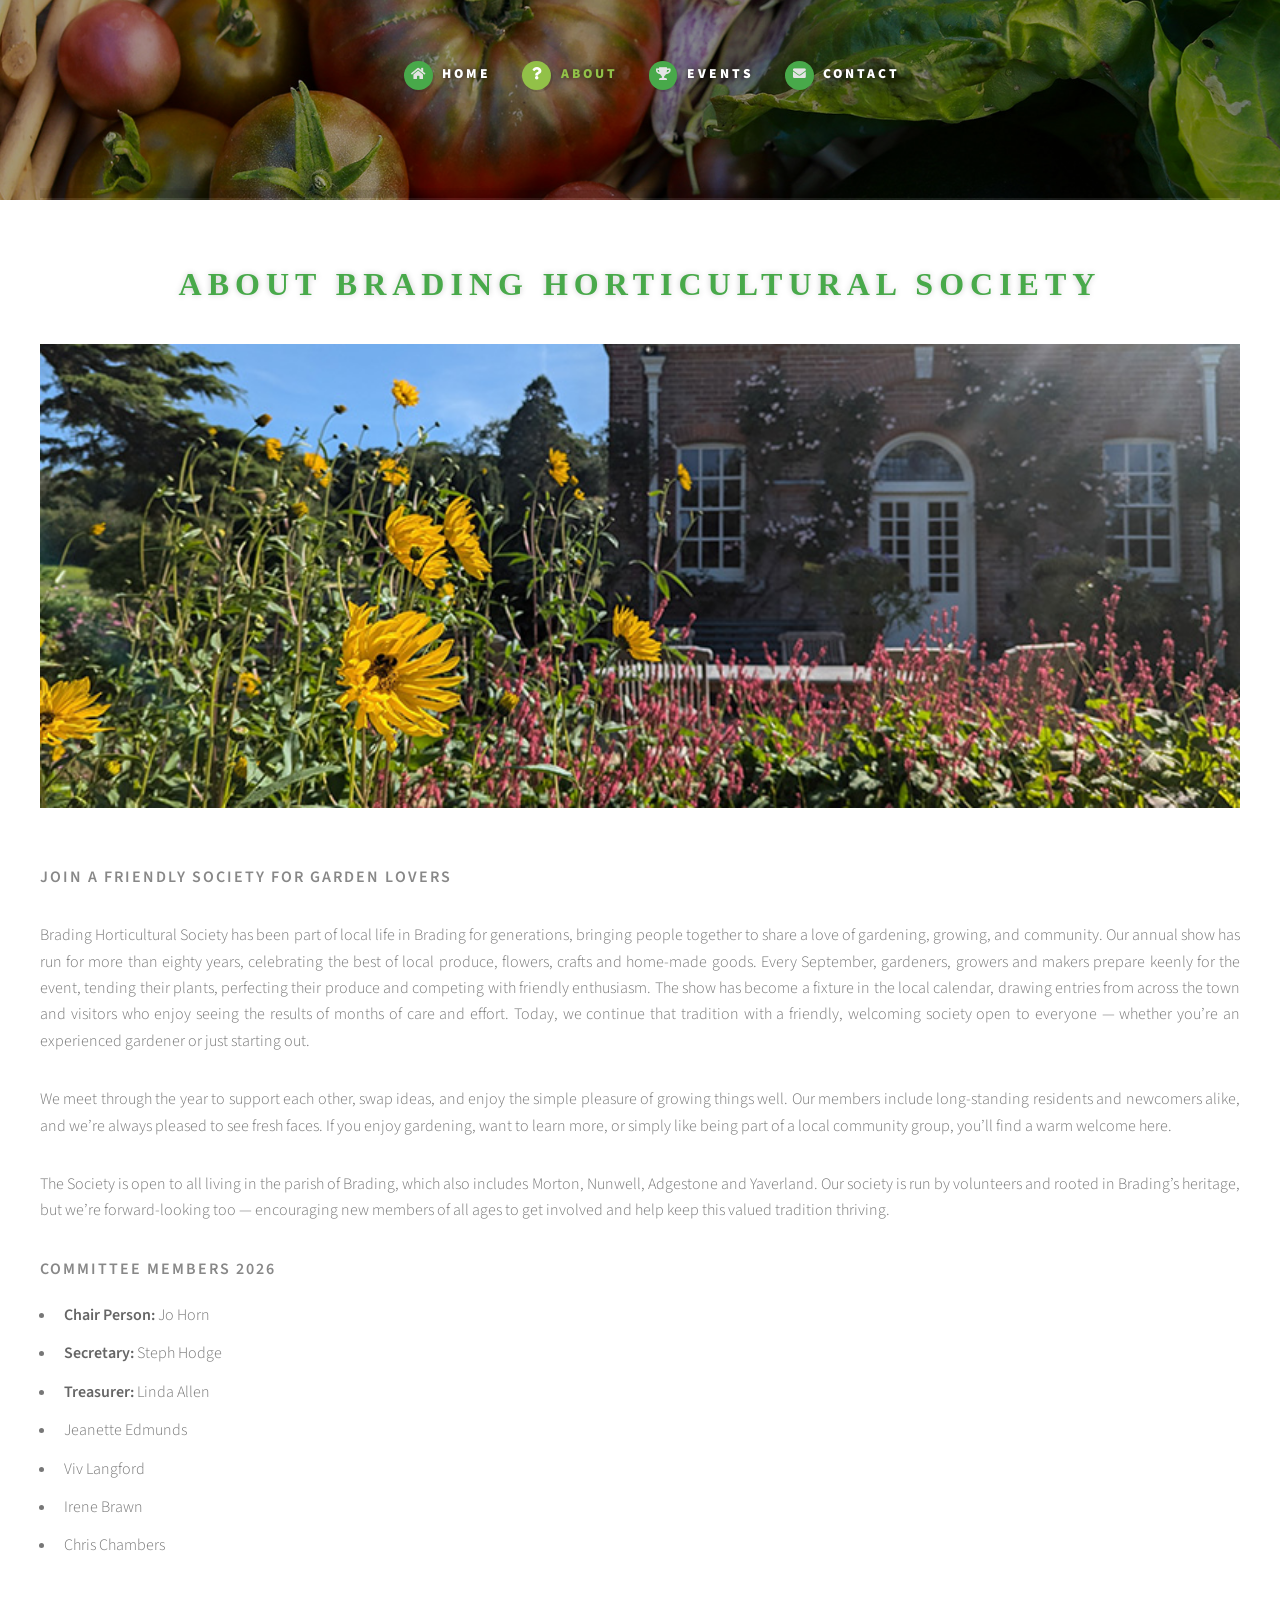
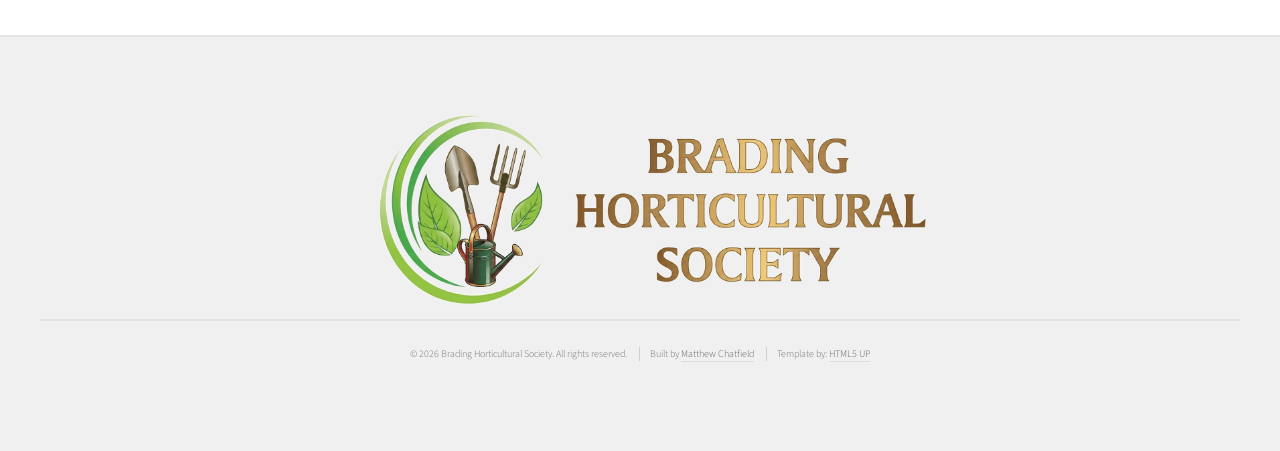
==== about.html @ 0cdb8666 "Update contact link icons to use envelope icon for consistency" ====
<!DOCTYPE HTML>

<html>

<head>
	<title>About Brading Horticultural Society</title>
	<meta charset="utf-8" />
	<meta name="viewport" content="width=device-width, initial-scale=1, user-scalable=no" />
	<meta property="og:title" content="About Brading Horticultural Society" />
	<meta property="og:type" content="website" />
	<meta property="og:url" content="https://bradinghorticulturalsociety.org.uk/about.html" />
	<meta property="og:image" content="https://bradinghorticulturalsociety.org.uk/images/bhs-logo.png" />
	<meta property="og:description"
		content="Brading Horticultural Society has been part of local life in Brading for generations, bringing people together to share a love of gardening, growing, and community." />
	<meta property="og:site_name" content="Brading Horticultural Society" />
	<meta name="twitter:card" content="summary_large_image" />
	<meta name="twitter:title" content="About Brading Horticultural Society" />
	<meta name="twitter:description"
		content="Brading Horticultural Society has been part of local life in Brading for generations, bringing people together to share a love of gardening, growing, and community." />
	<meta name="twitter:image" content="https://bradinghorticulturalsociety.org.uk/images/bhs-logo.png" />
	<link rel="stylesheet" href="assets/css/main.css" />
	<script type="application/ld+json">
	{
	  "@context": "https://schema.org",
	  "@type": "Organization",
	  "name": "Brading Horticultural Society",
	  "url": "https://bradinghorticulturalsociety.org.uk",
	  "logo": "https://bradinghorticulturalsociety.org.uk/images/bhs-long-logo-1.png",
	  "image": "https://bradinghorticulturalsociety.org.uk/images/bhs-logo.png",
	  "description": "A society dedicated to the promotion and preservation of horticultural knowledge and practices in and around Brading, Isle of Wight. Brading Horticultural Society has been part of local life in Brading for generations, bringing people together to share a love of gardening, growing, and community.",
	  "address": {
	    "@type": "PostalAddress",
	    "addressLocality": "Brading",
	    "addressRegion": "Isle of Wight",
	    "addressCountry": "GB"
	  },
	  "contactPoint": [
	    {
	      "@type": "ContactPoint",
	      "contactType": "General Enquiries",
	      "telephone": "+44-7895-540494",
	      "name": "Jo"
	    },
	    {
	      "@type": "ContactPoint",
	      "contactType": "General Enquiries",
	      "telephone": "+44-1983-339933",
	      "name": "Steph"
	    },
	    {
	      "@type": "ContactPoint",
	      "contactType": "Email",
	      "email": "hello@bradinghorticulturalsociety.org.uk"
	    }
	  ],
	  "foundingDate": "1940",
	  "knowsAbout": [
	    "Gardening",
	    "Horticulture",
	    "Floriculture",
	    "Vegetable Growing",
	    "Community Events"
	  ]
	}
	</script>
</head>

<body class="no-sidebar is-preload content-page">
	<div id="page-wrapper">

		<!-- Header -->
		<section id="header">
			<div class="container">

				<!-- Nav -->
				<nav id="nav">
					<ul>
						<li><a class="icon solid fa-home" href="index.html"><span>Home</span></a></li>
						<li class="active"><a class="icon solid fa-question" href="about.html"><span>About</span></a>
						</li>
						<li><a class="icon solid fa-trophy" href="events.html"><span>Events</span></a></li>
						<li><a class="icon solid fa-envelope" href="contact.html"><span>Contact</span></a></li>

					</ul>
				</nav>

			</div>
		</section>

		<!-- Main -->
		<section id="main">
			<div class="container">
				<div id="content">

					<!-- Post -->
					<article class="box post">
						<header class="page-header">
							<h1>About Brading Horticultural Society</h1>
						</header>
						<span class="image featured"><img src="images/nunwell1.jpg"
								alt="Flowers at Nunwell House" /></span>
						<h3>Join a Friendly Society for Garden Lovers</h3>
						<p>
						<p>Brading Horticultural Society has been part of local life in Brading for generations,
							bringing
							people together to share a love of gardening, growing, and community. Our annual show has
							run
							for more than eighty years, celebrating the best of local produce, flowers, crafts and
							home‑made
							goods. Every September, gardeners, growers and makers prepare keenly for the event, tending
							their plants, perfecting their produce and competing with friendly enthusiasm. The show has
							become a fixture in the local calendar, drawing entries from across the town and visitors
							who
							enjoy seeing the results of months of care and effort. Today, we continue that tradition
							with a
							friendly, welcoming society open to everyone — whether you’re an experienced gardener or
							just starting out.</p>

						<p>We meet through the year to support each other, swap ideas, and enjoy the simple pleasure of
							growing things well. Our members include long‑standing residents and newcomers alike, and
							we’re
							always pleased to see fresh faces. If you enjoy gardening, want to learn more, or simply
							like
							being part of a local community group, you’ll find a warm welcome here.</p>

						<p>The Society is open to all living in the parish of Brading, which also includes Morton, Nunwell, Adgestone and Yaverland. Our society is run by volunteers and rooted in Brading’s heritage, but we’re forward-looking
							too
							— encouraging new members of all ages to get involved and help keep this valued tradition
							thriving.</p>

						<h3>Committee Members 2026</h3>
						<ul>
							<li><strong>Chair Person:</strong> Jo Horn</li>
							<li><strong>Secretary:</strong> Steph Hodge</li>
							<li><strong>Treasurer: </strong>Linda Allen</li>
							<li>Jeanette Edmunds</li>
							<li>Viv Langford</li>
							<li>Irene Brawn</li>
							<li>Chris Chambers</li>
						</ul>
					</article>

				</div>
			</div>
		</section>

		<!-- Footer -->
		<section id="footer">
			<div class="container">
				<div class="image narrower"><a href="about.html"><img src="images/bhs-long-logo-1.png"
							alt="Brading Horticultural Society"></a></div>
			</div>

			<div id="copyright" class="container">
				<ul class="links">
					<li>&copy; <span id="year"></span> Brading Horticultural Society. All rights reserved.</li>
					<li>Built by <a href="https://matthewchatfield.com">Matthew Chatfield</a></li>
					<li>Template by: <a nofollow href="http://html5up.net">HTML5 UP</a></li>
				</ul>
			</div>
		</section>

	</div>

	<button id="myBtn" title="Go to top">
		<i class="icon solid fa-chevron-up"></i>
	</button>

	<!-- Scripts -->
	<script>
		(function () {

			// Back to Top Logic
			const mybutton = document.getElementById("myBtn");

			if (mybutton) {
				// Handle scroll visibility
				window.onscroll = function () {
					if (document.body.scrollTop > 500 || document.documentElement.scrollTop > 500) {
						mybutton.style.display = "block";
					} else {
						mybutton.style.display = "none";
					}
				};

				// Handle the click event
				mybutton.addEventListener('click', function () {
					window.scrollTo({
						top: 0,
						behavior: 'smooth'
					});
				});
			}
		})();

		// Set current year in footer
		var yearEl = document.getElementById("year");
		if (yearEl) yearEl.textContent = new Date().getFullYear();
	</script>
	<script src="assets/js/jquery.min.js"></script>
	<script src="assets/js/jquery.dropotron.min.js"></script>
	<script src="assets/js/browser.min.js"></script>
	<script src="assets/js/breakpoints.min.js"></script>
	<script src="assets/js/util.js"></script>
	<script src="assets/js/main.js"></script>

</body>

</html>
---- assets/css/main.css ----
@import url("fontawesome-all.min.css");
@import url("https://fonts.googleapis.com/css?family=Source+Sans+Pro:300,400,600|Arvo:700");

/*
	Template: Strongly Typed by HTML5 UP
	html5up.net | @ajlkn
	Free for personal and commercial use under the CCA 3.0 license (html5up.net/license)
	This site by: Matthew Chatfield
*/

:root {
  --primary-colour: #48A94A;
  --text-main: #474747;
  --hover-colour: #92C148;
  --border-light: #7a7a7a;
  --header-light: #fff;
  --active-colour: #A46E44;
}

html,
body,
div,
span,
applet,
object,
iframe,
h1,
h2,
h3,
h4,
h5,
h6,
p,
blockquote,
pre,
a,
abbr,
acronym,
address,
big,
cite,
code,
del,
dfn,
em,
img,
ins,
kbd,
q,
s,
samp,
small,
strike,
strong,
sub,
sup,
tt,
var,
b,
u,
i,
center,
dl,
dt,
dd,
ol,
ul,
li,
fieldset,
form,
label,
legend,
table,
caption,
tbody,
tfoot,
thead,
tr,
th,
td,
article,
aside,
canvas,
details,
embed,
figure,
figcaption,
footer,
header,
hgroup,
menu,
nav,
output,
ruby,
section,
summary,
time,
mark,
audio,
video {
  margin: 0;
  padding: 0;
  border: 0;
  font-size: 100%;
  font: inherit;
  vertical-align: baseline;
}

article,
aside,
details,
figcaption,
figure,
footer,
header,
hgroup,
menu,
nav,
section {
  display: block;
}

body {
  line-height: 1;
}

ol,
ul {
  list-style: none;
}

blockquote,
q {
  quotes: none;
}

blockquote:before,
blockquote:after,
q:before,
q:after {
  content: "";
  content: none;
}

table {
  border-collapse: collapse;
  border-spacing: 0;
}

body {
  -webkit-text-size-adjust: none;
}

mark {
  background-color: transparent;
  color: inherit;
}

input::-moz-focus-inner {
  border: 0;
  padding: 0;
}

input,
select,
textarea {
  -moz-appearance: none;
  -webkit-appearance: none;
  -ms-appearance: none;
  appearance: none;
}

/* Basic */

html {
  box-sizing: border-box;
}

*,
*:before,
*:after {
  box-sizing: inherit;
}

body {
  background: #f0f0f0;
}

#header::before {
  content: "";
  position: absolute;
  left: 0;
  right: 0;
  top: 0;
  bottom: 0;
  background: rgba(0, 0, 0, 0.35);
  z-index: 0;
  box-sizing: inherit;
}

body,
input,
textarea,
select {
  font-family: "Source Sans Pro";
  font-weight: 300;
  color: #777;
  line-height: 1.65em;
  font-size: 15pt;
}

h1,
h2,
h3,
h4,
h5,
h6 {
  font-weight: 600;
  text-transform: uppercase;
  color: #888;
}

h1 a,
h2 a,
h3 a,
h4 a,
h5 a,
h6 a {
  color: inherit;
  text-decoration: none;
  border: 0;
}

h2 {
  font-size: 1.65em;
  font-weight: 400;
  letter-spacing: 4px;
  margin: 0 0 1.5em 0;
  line-height: 1.75em;
}

h3 {
  font-size: 1em;
  letter-spacing: 2px;
  margin: 0 0 1.25em 0;
}

a {
  -moz-transition:
    color 0.25s ease-in-out,
    border-bottom-color 0.25s ease-in-out;
  -webkit-transition:
    color 0.25s ease-in-out,
    border-bottom-color 0.25s ease-in-out;
  -ms-transition:
    color 0.25s ease-in-out,
    border-bottom-color 0.25s ease-in-out;
  transition:
    color 0.25s ease-in-out,
    border-bottom-color 0.25s ease-in-out;
  color: #666;
  text-decoration: none;
  border-bottom: solid 1px #ddd;
}

a strong {
  -moz-transition:
    color 0.25s ease-in-out,
    border-bottom-color 0.25s ease-in-out;
  -webkit-transition:
    color 0.25s ease-in-out,
    border-bottom-color 0.25s ease-in-out;
  -ms-transition:
    color 0.25s ease-in-out,
    border-bottom-color 0.25s ease-in-out;
  transition:
    color 0.25s ease-in-out,
    border-bottom-color 0.25s ease-in-out;
}

a:hover {
  color: var(--hover-colour);
  border-bottom-color: rgba(255, 255, 255, 0);
}

a:hover strong {
  color: var(--hover-colour);
}

strong,
b {
  font-weight: 600;
  color: #666;
}

em,
i {
  font-style: italic;
}

sub {
  position: relative;
  top: 0.5em;
  font-size: 0.8em;
}

sup {
  position: relative;
  top: -0.5em;
  font-size: 0.8em;
}

hr {
  border: 0;
  border-top: solid 1px #ddd;
}

blockquote {
  border-left: solid 0.5em #ddd;
  padding: 1em 0 1em 2em;
  font-style: italic;
}

p {
  text-align: justify;
  margin-bottom: 2em;
}

ul,
ol,
dl,
table,
blockquote {
  margin-bottom: 2em;
}

br.clear {
  clear: both;
}

/* Container */

.container {
  margin: 0 auto;
  max-width: 100%;
  width: 70em;
}

@media screen and (max-width: 1680px) {
  .container {
    width: 68em;
  }
}

@media screen and (max-width: 1280px) {
  .container {
    width: calc(100% - 80px);
  }
}

@media screen and (max-width: 980px) {
  .container {
    width: calc(100% - 100px);
  }
}

@media screen and (max-width: 736px) {
  .container {
    width: calc(100% - 40px);
  }
}

/* Row */

.row {
  display: flex;
  flex-wrap: wrap;
  box-sizing: border-box;
  align-items: stretch;
}

.row > * {
  box-sizing: border-box;
}

.row.gtr-uniform > * > :last-child {
  margin-bottom: 0;
}

.row.aln-left {
  justify-content: flex-start;
}

.row.aln-center {
  justify-content: center;
}

.row.aln-right {
  justify-content: flex-end;
}

.row.aln-top {
  align-items: flex-start;
}

.row.aln-middle {
  align-items: center;
}

.row.aln-bottom {
  align-items: flex-end;
}

.row > .imp {
  order: -1;
}

.row > .col-1 {
  width: 8.33333%;
}

.row > .off-1 {
  margin-left: 8.33333%;
}

.row > .col-2 {
  width: 16.66667%;
}

.row > .off-2 {
  margin-left: 16.66667%;
}

.row > .col-3 {
  width: 25%;
}

.row > .off-3 {
  margin-left: 25%;
}

.row > .col-4 {
  width: 33.33333%;
}

.row > .off-4 {
  margin-left: 33.33333%;
}

.row > .col-5 {
  width: 41.66667%;
}

.row > .off-5 {
  margin-left: 41.66667%;
}

.row > .col-6 {
  width: 50%;
}

.row > .off-6 {
  margin-left: 50%;
}

.row > .col-7 {
  width: 58.33333%;
}

.row > .off-7 {
  margin-left: 58.33333%;
}

.row > .col-8 {
  width: 66.66667%;
}

.row > .off-8 {
  margin-left: 66.66667%;
}

.row > .col-9 {
  width: 75%;
}

.row > .off-9 {
  margin-left: 75%;
}

.row > .col-10 {
  width: 83.33333%;
}

.row > .off-10 {
  margin-left: 83.33333%;
}

.row > .col-11 {
  width: 91.66667%;
}

.row > .off-11 {
  margin-left: 91.66667%;
}

.row > .col-12 {
  width: 100%;
}

.row > .off-12 {
  margin-left: 100%;
}

.row.gtr-0 {
  margin-top: 0px;
  margin-left: 0px;
}

.row.gtr-0 > * {
  padding: 0px 0 0 0px;
}

.row.gtr-0.gtr-uniform {
  margin-top: 0px;
}

.row.gtr-0.gtr-uniform > * {
  padding-top: 0px;
}

.row.gtr-25 {
  margin-top: -12.5px;
  margin-left: -12.5px;
}

.row.gtr-25 > * {
  padding: 12.5px 0 0 12.5px;
}

.row.gtr-25.gtr-uniform {
  margin-top: -12.5px;
}

.row.gtr-25.gtr-uniform > * {
  padding-top: 12.5px;
}

.row.gtr-50 {
  margin-top: -25px;
  margin-left: -25px;
}

.row.gtr-50 > * {
  padding: 25px 0 0 25px;
}

.row.gtr-50.gtr-uniform {
  margin-top: -25px;
}

.row.gtr-50.gtr-uniform > * {
  padding-top: 25px;
}

.row {
  margin-top: -50px;
  margin-left: -50px;
}

.row > * {
  padding: 50px 0 0 50px;
}

.row.gtr-uniform {
  margin-top: -50px;
}

.row.gtr-uniform > * {
  padding-top: 50px;
}

.row.gtr-150 {
  margin-top: -75px;
  margin-left: -75px;
}

.row.gtr-150 > * {
  padding: 75px 0 0 75px;
}

.row.gtr-150.gtr-uniform {
  margin-top: -75px;
}

.row.gtr-150.gtr-uniform > * {
  padding-top: 75px;
}

.row.gtr-200 {
  margin-top: -100px;
  margin-left: -100px;
}

.row.gtr-200 > * {
  padding: 100px 0 0 100px;
}

.row.gtr-200.gtr-uniform {
  margin-top: -100px;
}

.row.gtr-200.gtr-uniform > * {
  padding-top: 100px;
}

@media screen and (max-width: 1680px) {
  .row {
    display: flex;
    flex-wrap: wrap;
    box-sizing: border-box;
    align-items: stretch;
  }

  .row > * {
    box-sizing: border-box;
  }

  .row.gtr-uniform > * > :last-child {
    margin-bottom: 0;
  }

  .row.aln-left {
    justify-content: flex-start;
  }

  .row.aln-center {
    justify-content: center;
  }

  .row.aln-right {
    justify-content: flex-end;
  }

  .row.aln-top {
    align-items: flex-start;
  }

  .row.aln-middle {
    align-items: center;
  }

  .row.aln-bottom {
    align-items: flex-end;
  }

  .row > .imp-xlarge {
    order: -1;
  }

  .row > .col-1-xlarge {
    width: 8.33333%;
  }

  .row > .off-1-xlarge {
    margin-left: 8.33333%;
  }

  .row > .col-2-xlarge {
    width: 16.66667%;
  }

  .row > .off-2-xlarge {
    margin-left: 16.66667%;
  }

  .row > .col-3-xlarge {
    width: 25%;
  }

  .row > .off-3-xlarge {
    margin-left: 25%;
  }

  .row > .col-4-xlarge {
    width: 33.33333%;
  }

  .row > .off-4-xlarge {
    margin-left: 33.33333%;
  }

  .row > .col-5-xlarge {
    width: 41.66667%;
  }

  .row > .off-5-xlarge {
    margin-left: 41.66667%;
  }

  .row > .col-6-xlarge {
    width: 50%;
  }

  .row > .off-6-xlarge {
    margin-left: 50%;
  }

  .row > .col-7-xlarge {
    width: 58.33333%;
  }

  .row > .off-7-xlarge {
    margin-left: 58.33333%;
  }

  .row > .col-8-xlarge {
    width: 66.66667%;
  }

  .row > .off-8-xlarge {
    margin-left: 66.66667%;
  }

  .row > .col-9-xlarge {
    width: 75%;
  }

  .row > .off-9-xlarge {
    margin-left: 75%;
  }

  .row > .col-10-xlarge {
    width: 83.33333%;
  }

  .row > .off-10-xlarge {
    margin-left: 83.33333%;
  }

  .row > .col-11-xlarge {
    width: 91.66667%;
  }

  .row > .off-11-xlarge {
    margin-left: 91.66667%;
  }

  .row > .col-12-xlarge {
    width: 100%;
  }

  .row > .off-12-xlarge {
    margin-left: 100%;
  }

  .row.gtr-0 {
    margin-top: 0px;
    margin-left: 0px;
  }

  .row.gtr-0 > * {
    padding: 0px 0 0 0px;
  }

  .row.gtr-0.gtr-uniform {
    margin-top: 0px;
  }

  .row.gtr-0.gtr-uniform > * {
    padding-top: 0px;
  }

  .row.gtr-25 {
    margin-top: -12.5px;
    margin-left: -12.5px;
  }

  .row.gtr-25 > * {
    padding: 12.5px 0 0 12.5px;
  }

  .row.gtr-25.gtr-uniform {
    margin-top: -12.5px;
  }

  .row.gtr-25.gtr-uniform > * {
    padding-top: 12.5px;
  }

  .row.gtr-50 {
    margin-top: -25px;
    margin-left: -25px;
  }

  .row.gtr-50 > * {
    padding: 25px 0 0 25px;
  }

  .row.gtr-50.gtr-uniform {
    margin-top: -25px;
  }

  .row.gtr-50.gtr-uniform > * {
    padding-top: 25px;
  }

  .row {
    margin-top: -50px;
    margin-left: -50px;
  }

  .row > * {
    padding: 50px 0 0 50px;
  }

  .row.gtr-uniform {
    margin-top: -50px;
  }

  .row.gtr-uniform > * {
    padding-top: 50px;
  }

  .row.gtr-150 {
    margin-top: -75px;
    margin-left: -75px;
  }

  .row.gtr-150 > * {
    padding: 75px 0 0 75px;
  }

  .row.gtr-150.gtr-uniform {
    margin-top: -75px;
  }

  .row.gtr-150.gtr-uniform > * {
    padding-top: 75px;
  }

  .row.gtr-200 {
    margin-top: -100px;
    margin-left: -100px;
  }

  .row.gtr-200 > * {
    padding: 100px 0 0 100px;
  }

  .row.gtr-200.gtr-uniform {
    margin-top: -100px;
  }

  .row.gtr-200.gtr-uniform > * {
    padding-top: 100px;
  }
}

@media screen and (max-width: 1280px) {
  .row {
    display: flex;
    flex-wrap: wrap;
    box-sizing: border-box;
    align-items: stretch;
  }

  .row > * {
    box-sizing: border-box;
  }

  .row.gtr-uniform > * > :last-child {
    margin-bottom: 0;
  }

  .row.aln-left {
    justify-content: flex-start;
  }

  .row.aln-center {
    justify-content: center;
  }

  .row.aln-right {
    justify-content: flex-end;
  }

  .row.aln-top {
    align-items: flex-start;
  }

  .row.aln-middle {
    align-items: center;
  }

  .row.aln-bottom {
    align-items: flex-end;
  }

  .row > .imp-large {
    order: -1;
  }

  .row > .col-1-large {
    width: 8.33333%;
  }

  .row > .off-1-large {
    margin-left: 8.33333%;
  }

  .row > .col-2-large {
    width: 16.66667%;
  }

  .row > .off-2-large {
    margin-left: 16.66667%;
  }

  .row > .col-3-large {
    width: 25%;
  }

  .row > .off-3-large {
    margin-left: 25%;
  }

  .row > .col-4-large {
    width: 33.33333%;
  }

  .row > .off-4-large {
    margin-left: 33.33333%;
  }

  .row > .col-5-large {
    width: 41.66667%;
  }

  .row > .off-5-large {
    margin-left: 41.66667%;
  }

  .row > .col-6-large {
    width: 50%;
  }

  .row > .off-6-large {
    margin-left: 50%;
  }

  .row > .col-7-large {
    width: 58.33333%;
  }

  .row > .off-7-large {
    margin-left: 58.33333%;
  }

  .row > .col-8-large {
    width: 66.66667%;
  }

  .row > .off-8-large {
    margin-left: 66.66667%;
  }

  .row > .col-9-large {
    width: 75%;
  }

  .row > .off-9-large {
    margin-left: 75%;
  }

  .row > .col-10-large {
    width: 83.33333%;
  }

  .row > .off-10-large {
    margin-left: 83.33333%;
  }

  .row > .col-11-large {
    width: 91.66667%;
  }

  .row > .off-11-large {
    margin-left: 91.66667%;
  }

  .row > .col-12-large {
    width: 100%;
  }

  .row > .off-12-large {
    margin-left: 100%;
  }

  .row.gtr-0 {
    margin-top: 0px;
    margin-left: 0px;
  }

  .row.gtr-0 > * {
    padding: 0px 0 0 0px;
  }

  .row.gtr-0.gtr-uniform {
    margin-top: 0px;
  }

  .row.gtr-0.gtr-uniform > * {
    padding-top: 0px;
  }

  .row.gtr-25 {
    margin-top: -10px;
    margin-left: -10px;
  }

  .row.gtr-25 > * {
    padding: 10px 0 0 10px;
  }

  .row.gtr-25.gtr-uniform {
    margin-top: -10px;
  }

  .row.gtr-25.gtr-uniform > * {
    padding-top: 10px;
  }

  .row.gtr-50 {
    margin-top: -20px;
    margin-left: -20px;
  }

  .row.gtr-50 > * {
    padding: 20px 0 0 20px;
  }

  .row.gtr-50.gtr-uniform {
    margin-top: -20px;
  }

  .row.gtr-50.gtr-uniform > * {
    padding-top: 20px;
  }

  .row {
    margin-top: -40px;
    margin-left: -40px;
  }

  .row > * {
    padding: 40px 0 0 40px;
  }

  .row.gtr-uniform {
    margin-top: -40px;
  }

  .row.gtr-uniform > * {
    padding-top: 40px;
  }

  .row.gtr-150 {
    margin-top: -60px;
    margin-left: -60px;
  }

  .row.gtr-150 > * {
    padding: 60px 0 0 60px;
  }

  .row.gtr-150.gtr-uniform {
    margin-top: -60px;
  }

  .row.gtr-150.gtr-uniform > * {
    padding-top: 60px;
  }

  .row.gtr-200 {
    margin-top: -80px;
    margin-left: -80px;
  }

  .row.gtr-200 > * {
    padding: 80px 0 0 80px;
  }

  .row.gtr-200.gtr-uniform {
    margin-top: -80px;
  }

  .row.gtr-200.gtr-uniform > * {
    padding-top: 80px;
  }
}

@media screen and (max-width: 980px) {
  .row {
    display: flex;
    flex-wrap: wrap;
    box-sizing: border-box;
    align-items: stretch;
  }

  .row > * {
    box-sizing: border-box;
  }

  .row.gtr-uniform > * > :last-child {
    margin-bottom: 0;
  }

  .row.aln-left {
    justify-content: flex-start;
  }

  .row.aln-center {
    justify-content: center;
  }

  .row.aln-right {
    justify-content: flex-end;
  }

  .row.aln-top {
    align-items: flex-start;
  }

  .row.aln-middle {
    align-items: center;
  }

  .row.aln-bottom {
    align-items: flex-end;
  }

  .row > .imp-medium {
    order: -1;
  }

  .row > .col-1-medium {
    width: 8.33333%;
  }

  .row > .off-1-medium {
    margin-left: 8.33333%;
  }

  .row > .col-2-medium {
    width: 16.66667%;
  }

  .row > .off-2-medium {
    margin-left: 16.66667%;
  }

  .row > .col-3-medium {
    width: 25%;
  }

  .row > .off-3-medium {
    margin-left: 25%;
  }

  .row > .col-4-medium {
    width: 33.33333%;
  }

  .row > .off-4-medium {
    margin-left: 33.33333%;
  }

  .row > .col-5-medium {
    width: 41.66667%;
  }

  .row > .off-5-medium {
    margin-left: 41.66667%;
  }

  .row > .col-6-medium {
    width: 50%;
  }

  .row > .off-6-medium {
    margin-left: 50%;
  }

  .row > .col-7-medium {
    width: 58.33333%;
  }

  .row > .off-7-medium {
    margin-left: 58.33333%;
  }

  .row > .col-8-medium {
    width: 66.66667%;
  }

  .row > .off-8-medium {
    margin-left: 66.66667%;
  }

  .row > .col-9-medium {
    width: 75%;
  }

  .row > .off-9-medium {
    margin-left: 75%;
  }

  .row > .col-10-medium {
    width: 83.33333%;
  }

  .row > .off-10-medium {
    margin-left: 83.33333%;
  }

  .row > .col-11-medium {
    width: 91.66667%;
  }

  .row > .off-11-medium {
    margin-left: 91.66667%;
  }

  .row > .col-12-medium {
    width: 100%;
  }

  .row > .off-12-medium {
    margin-left: 100%;
  }

  .row.gtr-0 {
    margin-top: 0px;
    margin-left: 0px;
  }

  .row.gtr-0 > * {
    padding: 0px 0 0 0px;
  }

  .row.gtr-0.gtr-uniform {
    margin-top: 0px;
  }

  .row.gtr-0.gtr-uniform > * {
    padding-top: 0px;
  }

  .row.gtr-25 {
    margin-top: -12.5px;
    margin-left: -12.5px;
  }

  .row.gtr-25 > * {
    padding: 12.5px 0 0 12.5px;
  }

  .row.gtr-25.gtr-uniform {
    margin-top: -12.5px;
  }

  .row.gtr-25.gtr-uniform > * {
    padding-top: 12.5px;
  }

  .row.gtr-50 {
    margin-top: -25px;
    margin-left: -25px;
  }

  .row.gtr-50 > * {
    padding: 25px 0 0 25px;
  }

  .row.gtr-50.gtr-uniform {
    margin-top: -25px;
  }

  .row.gtr-50.gtr-uniform > * {
    padding-top: 25px;
  }

  .row {
    margin-top: -50px;
    margin-left: -50px;
  }

  .row > * {
    padding: 50px 0 0 50px;
  }

  .row.gtr-uniform {
    margin-top: -50px;
  }

  .row.gtr-uniform > * {
    padding-top: 50px;
  }

  .row.gtr-150 {
    margin-top: -75px;
    margin-left: -75px;
  }

  .row.gtr-150 > * {
    padding: 75px 0 0 75px;
  }

  .row.gtr-150.gtr-uniform {
    margin-top: -75px;
  }

  .row.gtr-150.gtr-uniform > * {
    padding-top: 75px;
  }

  .row.gtr-200 {
    margin-top: -100px;
    margin-left: -100px;
  }

  .row.gtr-200 > * {
    padding: 100px 0 0 100px;
  }

  .row.gtr-200.gtr-uniform {
    margin-top: -100px;
  }

  .row.gtr-200.gtr-uniform > * {
    padding-top: 100px;
  }
}

@media screen and (max-width: 736px) {
  .row {
    display: flex;
    flex-wrap: wrap;
    box-sizing: border-box;
    align-items: stretch;
  }

  .row > * {
    box-sizing: border-box;
  }

  .row.gtr-uniform > * > :last-child {
    margin-bottom: 0;
  }

  .row.aln-left {
    justify-content: flex-start;
  }

  .row.aln-center {
    justify-content: center;
  }

  .row.aln-right {
    justify-content: flex-end;
  }

  .row.aln-top {
    align-items: flex-start;
  }

  .row.aln-middle {
    align-items: center;
  }

  .row.aln-bottom {
    align-items: flex-end;
  }

  .row > .imp-small {
    order: -1;
  }

  .row > .col-1-small {
    width: 8.33333%;
  }

  .row > .off-1-small {
    margin-left: 8.33333%;
  }

  .row > .col-2-small {
    width: 16.66667%;
  }

  .row > .off-2-small {
    margin-left: 16.66667%;
  }

  .row > .col-3-small {
    width: 25%;
  }

  .row > .off-3-small {
    margin-left: 25%;
  }

  .row > .col-4-small {
    width: 33.33333%;
  }

  .row > .off-4-small {
    margin-left: 33.33333%;
  }

  .row > .col-5-small {
    width: 41.66667%;
  }

  .row > .off-5-small {
    margin-left: 41.66667%;
  }

  .row > .col-6-small {
    width: 50%;
  }

  .row > .off-6-small {
    margin-left: 50%;
  }

  .row > .col-7-small {
    width: 58.33333%;
  }

  .row > .off-7-small {
    margin-left: 58.33333%;
  }

  .row > .col-8-small {
    width: 66.66667%;
  }

  .row > .off-8-small {
    margin-left: 66.66667%;
  }

  .row > .col-9-small {
    width: 75%;
  }

  .row > .off-9-small {
    margin-left: 75%;
  }

  .row > .col-10-small {
    width: 83.33333%;
  }

  .row > .off-10-small {
    margin-left: 83.33333%;
  }

  .row > .col-11-small {
    width: 91.66667%;
  }

  .row > .off-11-small {
    margin-left: 91.66667%;
  }

  .row > .col-12-small {
    width: 100%;
  }

  .row > .off-12-small {
    margin-left: 100%;
  }

  .row.gtr-0 {
    margin-top: 0px;
    margin-left: 0px;
  }

  .row.gtr-0 > * {
    padding: 0px 0 0 0px;
  }

  .row.gtr-0.gtr-uniform {
    margin-top: 0px;
  }

  .row.gtr-0.gtr-uniform > * {
    padding-top: 0px;
  }

  .row.gtr-25 {
    margin-top: -7.5px;
    margin-left: -7.5px;
  }

  .row.gtr-25 > * {
    padding: 7.5px 0 0 7.5px;
  }

  .row.gtr-25.gtr-uniform {
    margin-top: -7.5px;
  }

  .row.gtr-25.gtr-uniform > * {
    padding-top: 7.5px;
  }

  .row.gtr-50 {
    margin-top: -15px;
    margin-left: -15px;
  }

  .row.gtr-50 > * {
    padding: 15px 0 0 15px;
  }

  .row.gtr-50.gtr-uniform {
    margin-top: -15px;
  }

  .row.gtr-50.gtr-uniform > * {
    padding-top: 15px;
  }

  .row {
    margin-top: -30px;
    margin-left: -30px;
  }

  .row > * {
    padding: 30px 0 0 30px;
  }

  .row.gtr-uniform {
    margin-top: -30px;
  }

  .row.gtr-uniform > * {
    padding-top: 30px;
  }

  .row.gtr-150 {
    margin-top: -45px;
    margin-left: -45px;
  }

  .row.gtr-150 > * {
    padding: 45px 0 0 45px;
  }

  .row.gtr-150.gtr-uniform {
    margin-top: -45px;
  }

  .row.gtr-150.gtr-uniform > * {
    padding-top: 45px;
  }

  .row.gtr-200 {
    margin-top: -60px;
    margin-left: -60px;
  }

  .row.gtr-200 > * {
    padding: 60px 0 0 60px;
  }

  .row.gtr-200.gtr-uniform {
    margin-top: -60px;
  }

  .row.gtr-200.gtr-uniform > * {
    padding-top: 60px;
  }
}

/* Sections/Article */

section,
article {
  margin-bottom: 3em;
}

section > :last-child,
article > :last-child,
section:last-child,
article:last-child {
  margin-bottom: 0;
}

/* Image */

.image {
  -moz-transition: opacity 0.25s ease-in-out;
  -webkit-transition: opacity 0.25s ease-in-out;
  -ms-transition: opacity 0.25s ease-in-out;
  transition: opacity 0.25s ease-in-out;
  display: inline-block;
  /* border: solid 6px #ebebeb !important; */
}

.image:hover {
  opacity: 0.9;
}

.image img {
  display: block;
  width: 100%;
  max-width: 100%;
}

.image.fit {
  display: block;
  width: 100%;
}

.image.featured {
  display: block;
  width: 100%;
  margin: 0 0 3.5em 0;
}

.image.left {
  float: left;
  margin: 0 1.5em 1.5em 0;
  position: relative;
  top: 0.5em;
}

.image.centered {
  display: block;
  margin: 0 0 2em 0;
}

.image.centered img {
  margin: 0 auto;
  width: auto;
}

.image.narrower {
  display: block;
  margin: 0 auto;
  position: relative;
  top: 0.5em;
  max-width: 50%;
}

/* List */

ul {
  list-style: disc;
  padding-left: 1em;
}

ul li {
  padding-left: 0.5em;
  margin: 0.75em 0 0.75em 0;
}

ul li:first-child {
  margin-top: 0;
}

ol {
  list-style: decimal;
  padding-left: 1em;
}

ol li {
  padding-left: 0.5em;
  margin: 0.75em 0 0.75em 0;
}

ol li:first-child {
  margin-top: 0;
}

/* Links */

ul.links {
  list-style: none;
  padding-left: 0;
}

ul.links li {
  display: inline;
  border-left: solid 1px #d0d0d0;
  padding-left: 1em;
  margin: 0 0 0 1em;
}

ul.links li:first-child {
  margin-left: 0;
  padding-left: 0;
  border-left: 0;
}

/* Actions */

ul.actions {
  margin-top: 2.5em;
  clear: both;
  list-style: none;
  padding-left: 0;
}

ul.actions li {
  padding-left: 0;
  display: inline-block;
  margin: 0 0 0 1em;
}

ul.actions li:first-child {
  margin-left: 0;
}

/* Divided */

ul.divided {
  list-style: none;
  padding-left: 0;
}

ul.divided li {
  border-top: solid 2px #e5e5e5;
  padding-left: 0;
  margin: 2.5em 0 0 0;
  padding: 2.5em 0 0 0;
}

ul.divided li:first-child {
  border-top: 0;
  margin-top: 0;
  padding-top: 0;
}

/* Icons */

ul.icons {
  list-style: none;
  padding-left: 0;
}

ul.icons > li {
  position: relative;
  padding: 2em 0 0 3em;
  margin: 0;
}

ul.icons > li:before {
  position: absolute;
  left: 0;
  top: 2.6em;
  display: block;
  font-size: 0.8em;
  background: #878787;
  color: #e4e4e4;
  width: 2em;
  height: 2em;
  border-radius: 2em;
  line-height: 2em;
  text-align: center;
  box-shadow: 0.125em 0.175em 0 0 rgba(0, 0, 0, 0.125);
}

ul.icons > li:first-child {
  padding-top: 0;
}

ul.icons > li:first-child:before {
  top: 0;
}

/* Form */

form label {
  font-weight: 600;
  text-transform: uppercase;
  color: #888;
  display: block;
  margin: 0 0 1em 0;
}

form input[type="text"],
form input[type="email"],
form input[type="password"],
form select,
form textarea {
  -moz-transition: background-color 0.25s ease-in-out;
  -webkit-transition: background-color 0.25s ease-in-out;
  -ms-transition: background-color 0.25s ease-in-out;
  transition: background-color 0.25s ease-in-out;
  -webkit-appearance: none;
  display: block;
  border: 0;
  background: #e8e8e8;
  width: 100%;
  box-shadow: inset 2px 2px 0px 0px rgba(0, 0, 0, 0.1);
  border-radius: 4px;
  line-height: 1.25em;
  padding: 0.75em 1em 0.75em 1em;
}

form input[type="text"]:focus,
form input[type="email"]:focus,
form input[type="password"]:focus,
form select:focus,
form textarea:focus {
  background: #f0f0f0;
}

form textarea {
  min-height: 11em;
}

form ::-webkit-input-placeholder {
  color: #555 !important;
  line-height: 1.35em;
}

form :-moz-placeholder {
  color: #555 !important;
}

form ::-moz-placeholder {
  color: #555 !important;
}

form :-ms-input-placeholder {
  color: #555 !important;
}

form ::-moz-focus-inner {
  border: 0;
}

/* Table */

table {
  width: 100%;
}

table tbody tr {
  border-top: solid 1px #e5e5e5;
}

table tbody tr:first-child {
  border-top: 0;
}

table td {
  padding: 0.75em 1em 0.75em 1em;
}

table th {
  text-align: left;
  font-weight: bold;
  padding: 0.75em 1em 0.75em 1em;
}

table thead {
  background: #878787;
  color: #fff;
  font-weight: 400;
  text-transform: uppercase;
  border: 0;
  box-shadow: 0.125em 0.175em 0 0 rgba(0, 0, 0, 0.125);
  font-size: 0.85em;
  letter-spacing: 2px;
}

table tfoot {
  background: #f0f0f0;
  border-top: solid 2px #e5e5e5;
}

/* Button */

input[type="button"],
input[type="submit"],
input[type="reset"],
button,
.button {
  -moz-transition: all 0.25s ease-in-out;
  -webkit-transition: all 0.25s ease-in-out;
  -ms-transition: all 0.25s ease-in-out;
  transition: all 0.25s ease-in-out;
  -webkit-appearance: none;
  position: relative;
  display: inline-block;
  background: var(--primary-colour);
  color: #fff !important;
  text-transform: uppercase;
  border-radius: 4px;
  border: 0;
  outline: 0;
  font-size: 1em;
  box-shadow: 0.125em 0.175em 0 0 rgba(0, 0, 0, 0.125);
  font-weight: 600;
  text-align: center;
  font-size: 0.85em;
  letter-spacing: 2px;
  padding: 0.85em 2.75em 0.85em 2.75em;
}

input[type="button"].icon:before,
input[type="submit"].icon:before,
input[type="reset"].icon:before,
button.icon:before,
.button.icon:before {
  position: relative;
  padding-right: 0.75em;
  opacity: 0.5;
  top: 0.05em;
}

input[type="button"]:hover,
input[type="submit"]:hover,
input[type="reset"]:hover,
button:hover,
.button:hover {
  background: var(--hover-colour);
}

input[type="button"]:active,
input[type="submit"]:active,
input[type="reset"]:active,
button:active,
.button:active {
  background: var(--active-colour);
}

#myBtn {
  position: fixed;
  bottom: 2rem;
  right: 2rem;
  display: none;
  width: 3.5rem;
  height: 3.5rem;
  padding: 0;
  border-radius: 50%;
  background: var(--primary-colour);
  color: #fff;
  border: 0;
  outline: 0;
  box-shadow: 0.125em 0.175em 0 0 rgba(0, 0, 0, 0.125);
  cursor: pointer;
  z-index: 1000;
}

#myBtn i {
  font-size: 1.2rem;
  line-height: 3.5rem;
}

#myBtn:hover {
  background: var(--hover-colour);
}

input[type="button"].alt,
input[type="submit"].alt,
input[type="reset"].alt,
button.alt,
.button.alt {
  background: #878787;
}

input[type="button"].alt:hover,
input[type="submit"].alt:hover,
input[type="reset"].alt:hover,
button.alt:hover,
.button.alt:hover {
  background: #979797;
}

input[type="button"].alt:active,
input[type="submit"].alt:active,
input[type="reset"].alt:active,
button.alt:active,
.button.alt:active {
  background: #878787;
}

/* Box */

.no-sidebar .box.post > header {
  text-align: center;
}

.box.excerpt .date {
  background: #878787;
  color: #fff;
  font-weight: 400;
  text-transform: uppercase;
  border-radius: 4px;
  border: 0;
  box-shadow: 0.125em 0.175em 0 0 rgba(0, 0, 0, 0.125);
  display: inline-block;
  font-size: 0.85em;
  letter-spacing: 2px;
  padding: 0.25em 1em 0.25em 1em;
  margin: 0 0 2.5em 0;
}

/* Icons */

.icon {
  text-decoration: none;
  position: relative;
  text-decoration: none;
}

.icon:before {
  -moz-osx-font-smoothing: grayscale;
  -webkit-font-smoothing: antialiased;
  display: inline-block;
  font-style: normal;
  font-variant: normal;
  text-rendering: auto;
  line-height: 1;
  text-transform: none !important;
  font-family: "Font Awesome 5 Free";
  font-weight: 400;
}

.icon:before {
  line-height: inherit;
}

.icon > .label {
  display: none;
}

.icon.solid:before {
  font-weight: 900;
}

.icon.brands:before {
  font-family: "Font Awesome 5 Brands";
}

/* Page Wrapper */

#page-wrapper > section {
  margin-bottom: 0;
}

/* Header */

#header {
  position: relative;
  text-align: center;
  background: #333 url("../../images/bhs-hero-1.jpg") no-repeat center center;
  background-size: cover;
  color: #fff;
  overflow: hidden;
}

#header::before {
  content: "";
  position: absolute;
  left: 0;
  right: 0;
  top: 0;
  bottom: 0;
  background: rgba(0, 0, 0, 0.35);
  z-index: 0;
}

#header > .container {
  padding: 14em 0 7em 0;
  border-bottom: solid 2px rgba(255, 255, 255, 0.08);
  box-shadow:
    inset 0px -8px 0px 0px rgba(0, 0, 0, 0.08),
    inset 0px -10px 0px 0px rgba(0, 0, 0, 0.05);
  position: relative;
  z-index: 1;
}

.content-page #header {
  min-height: 200px;
  height: 200px;
}

@media screen and (max-width: 736px) {
  .content-page #header {
    min-height: 100px;
    height: 100px;
  }
}

.content-page #header > .container {
  padding: 0;
  height: 100%;
  display: flex;
  align-items: center;
  justify-content: center;
  border-bottom: solid 2px rgba(255, 255, 255, 0.08);
  box-shadow:
    inset 0px -8px 0px 0px rgba(0, 0, 0, 0.08),
    inset 0px -10px 0px 0px rgba(0, 0, 0, 0.05);
}

.page-header h1 {
  font-family: "Cinzel";
  font-weight: 700;
  color: var(--primary-colour);
  line-height: 1.25em;
  text-shadow: 0 0px 6px rgba(0, 0, 0, 0.2);
  font-size: 2em;
  letter-spacing: 6px;
  padding-bottom: 1.25em;

}


/* Intro split section: two-column 60/40 on desktop, stacked with image on top on small screens */
#intro-split {
  padding: 4em 0;
}

#intro-split .split {
  display: flex;
  gap: 2em;
  align-items: center;
}

#intro-split .split-image {
  flex: 0 0 40%;
}

#intro-split .split-text {
  flex: 1 1 60%;
}

#intro-split .split-image .image img {
  width: 100%;
  max-width: 100%;
  height: auto;
  display: block;
}

@media screen and (max-width: 980px) {
  #intro-split .split {
    flex-direction: column;
  }
  #intro-split .split-image,
  #intro-split .split-text {
    flex: none;
    width: 100%;
  }
}

#header h1 {
  font-family: "Cinzel";
  font-weight: 700;
  color: #ffffff;
  line-height: 1.25em;
  text-shadow: 0 0px 6px rgba(0, 0, 0, 0.8);
  font-size: 3em;
  letter-spacing: 13px;
}

#header h1 a {
  border: 0;
}

#header p {
  text-transform: uppercase;
  font-weight: 400;
  margin: 2.5em 0 0 0;
  font-size: 0.85em;
  letter-spacing: 3px;
  text-align: center;
  color: #ffffff;
  text-shadow: 0 0px 6px rgba(0, 0, 0, 0.8);
}



/* Nav */

#nav {
  position: absolute;
  top: 3em;
  left: 0;
  width: 100%;
  cursor: default;
}

#nav > ul > li {
  display: inline-block;
  padding-right: 2em;
}

#nav > ul > li:last-child {
  padding-right: 0;
}

#nav > ul > li > a {
  border: 0;
  text-decoration: none;
  text-transform: uppercase;
  font-weight: 400;
  color: var(--header-light);
  outline: 0;
  display: block;
}

#nav > ul > li > a:before {
  display: inline-block;
  background: var(--primary-colour);
  color: #e4e4e4;
  width: 2.25em;
  font-size: 0.8em;
  height: 2.25em;
  border-radius: 2.25em;
  line-height: 2.1em;
  text-align: center;
  box-shadow: 0.125em 0.175em 0 0 rgba(0, 0, 0, 0.125);
  margin-right: 0.75em;
  -moz-transition:
    color 0.25s ease-in-out,
    background 0.25s ease-in-out;
  -webkit-transition:
    color 0.25s ease-in-out,
    background 0.25s ease-in-out;
  -o-transition:
    color 0.25s ease-in-out,
    background 0.25s ease-in-out;
  -ms-transition:
    color 0.25s ease-in-out,
    background 0.25s ease-in-out;
  transition:
    color 0.25s ease-in-out,
    background 0.25s ease-in-out;
}

#nav > ul > li > a > span {
  -moz-transition: color 0.25s ease-in-out;
  -webkit-transition: color 0.25s ease-in-out;
  -o-transition: color 0.25s ease-in-out;
  -ms-transition: color 0.25s ease-in-out;
  transition: color 0.25s ease-in-out;
  font-size: 0.85em;
  font-weight: 900;
  letter-spacing: 3px;
  text-shadow: 0 0px 6px rgba(0, 0, 0, 0.8);
}

#nav > ul > li > ul {
  display: none;
}

#nav > ul > li.active > a:before,
#nav > ul > li:hover > a:before {
  background: var(--hover-colour);
  color: var(--header-light)
}

#nav > ul > li.active > a > span,
#nav > ul > li:hover > a > span {
  color: var(--hover-colour);
}

.dropotron {
  text-align: left;
  border: solid 1px #e5e5e5;
  border-radius: 4px;
  background: var(--header-light)
  background: rgba(255, 255, 255, 0.965);
  box-shadow: 0px 2px 2px 0px rgba(0, 0, 0, 0.1);
  padding: 0.75em 0 0.5em 0;
  min-width: 12em;
  margin-top: calc(-0.5em + 1px);
  margin-left: -2px;
  list-style: none;
}

.dropotron.level-0 {
  margin-top: 1.5em;
  margin-left: -1em;
}

.dropotron.level-0:after {
  content: "";
  display: block;
  position: absolute;
  left: 1.25em;
  top: calc(-0.75em + 1px);
  border-left: solid 0.75em rgba(255, 255, 255, 0);
  border-right: solid 0.75em rgba(255, 255, 255, 0);
  border-bottom: solid 0.75em #fff;
}

.dropotron.level-0:before {
  content: "";
  display: block;
  position: absolute;
  left: 1.25em;
  top: -0.75em;
  border-left: solid 0.75em rgba(255, 255, 255, 0);
  border-right: solid 0.75em rgba(255, 255, 255, 0);
  border-bottom: solid 0.75em #ccc;
}

.dropotron span,
.dropotron a {
  display: block;
  padding: 0.3em 1em 0.3em 1em;
  border: 0;
  border-top: solid 1px #f0f0f0;
  outline: 0;
}

.dropotron li {
  padding-left: 0;
  margin: 0;
}

.dropotron li:first-child > span,
.dropotron li:first-child > a {
  border-top: 0;
  padding-top: 0;
}

.dropotron li:hover > span,
.dropotron li:hover > a {
  -moz-transition:
    color 0.25s ease-in-out,
    border-bottom-color 0.25s ease-in-out;
  -webkit-transition:
    color 0.25s ease-in-out,
    border-bottom-color 0.25s ease-in-out;
  -ms-transition:
    color 0.25s ease-in-out,
    border-bottom-color 0.25s ease-in-out;
  transition:
    color 0.25s ease-in-out,
    border-bottom-color 0.25s ease-in-out;
  color: var(--hover-colour);
}

/* Features */

#features {
  position: relative;
  overflow: hidden;
  background: #fff;
  text-align: center;
  padding: 6em 0;
}

#features p {
  text-align: justify;
  margin-bottom: 0.5em;
}

#features ul.actions {
  margin-top: 1.25em;
}

/* Banner */

#banner {
  position: relative;
  overflow: hidden;
  background: #fff;
  color: #fff;
  text-align: center;
  border-top: solid 2px #e5e5e5;
  border-bottom: solid 2px #e5e5e5;
  box-shadow:
    inset 0px -8px 0px 0px #fff,
    inset 0px 8px 0px 0px #fff;
  position: relative;
  text-transform: uppercase;
  background: url("../../images/bhs-home-1.jpg");
  background-size: cover;
  padding: 10em 0;
}

#banner p {
  font-weight: 400;
  font-size: 2em;
  line-height: 1.5em;
  letter-spacing: 4px;
  text-align: center;
  margin: 0;
}

#banner strong {
  color: inherit;
}

#banner > .container {
  position: relative;
}

#banner > .container:before,
#banner > .container:after {
  content: "";
  display: block;
  position: absolute;
  top: 50%;
  width: 35px;
  height: 141px;
  margin-top: -70px;
  background: url("images/bracket.svg");
  opacity: 0.15;
}

#banner > .container:before {
  left: 0;
}

#banner > .container:after {
  -moz-transform: scaleX(-1);
  -webkit-transform: scaleX(-1);
  -ms-transform: scaleX(-1);
  transform: scaleX(-1);
  right: 0;
}

/* Main */

#main {
  position: relative;
  overflow: hidden;
  background: #fff;
  padding: 6em 0;
}

/* Content */

#content > section,
#content > article {
  border-top: solid 2px #e5e5e5;
  box-shadow:
    inset 0px 8px 0px 0px #fff,
    inset 0px 10px 0px 0px #e5e5e5;
  margin: 1em 0 0 0;
  padding: 2em 0 0 0;
}

#content > section:first-child,
#content > article:first-child {
  border-top: 0;
  box-shadow: none;
  margin: 0;
  padding: 0;
}

/* Sidebar */

#sidebar > section,
#sidebar > article {
  border-top: solid 2px #e5e5e5;
  box-shadow:
    inset 0px 8px 0px 0px #fff,
    inset 0px 10px 0px 0px #e5e5e5;
  margin: 5em 0 0 0;
  padding: 5em 0 0 0;
}

#sidebar > section:first-child,
#sidebar > article:first-child {
  border-top: 0;
  box-shadow: none;
  margin: 0;
  padding: 0;
}

/* Footer */

#footer {
  position: relative;
  overflow: hidden;
  border-top: solid 2px #e5e5e5;
  background: #f0f0f0;
  padding: 6em 0 8em 0;
}

#footer form input[type="text"],
#footer form input[type="email"],
#footer form input[type="password"],
#footer form select,
#footer form textarea {
  background: #f7f7f7;
}

#footer form input[type="text"]:focus,
#footer form input[type="email"]:focus,
#footer form input[type="password"]:focus,
#footer form select:focus,
#footer form textarea:focus {
  background: #fff;
}

#footer h2 {
  text-align: center;
}

/* Copyright */

#copyright {
  border-top: solid 2px #e5e5e5;
  text-align: center;
  margin-top: 6em;
  padding-top: 4em;
  font-size:x-small;

}

/* XLarge */

@media screen and (max-width: 1680px) {
  /* Basic */

  body,
  input,
  textarea,
  select {
    font-size: 13pt;
  }
}

/* Large */

@media screen and (max-width: 1280px) {
  /* Basic */

  body,
  input,
  textarea,
  select {
    font-size: 12pt;
  }

  h2 br,
  h3 br,
  h4 br,
  h5 br,
  h6 br {
    display: none;
  }

  /* Image */

  .image.left {
    max-width: 50%;
  }

  .image.right {
    max-width: 50%;
  }

  /* Header */

  #header > .container {
    padding: 12em 0 5em 0;
  }

  #header h1 {
    font-size: 2.5em;
  }

  /* Nav */

  #nav > ul > li {
    padding-right: 1.25em;
  }

  /* Features */

  #features {
    padding: 4em 0;
  }

  /* Banner */

  #banner {
    padding: 8em 0;
  }

  #banner > .container {
    padding: 0 4em;
  }

  #banner > .container br {
    display: none;
  }

  /* Main */

  #main {
    padding: 4em 0;
  }

  /* Footer */

  #footer {
    padding: 4em 0;
  }

  /* Copyright */

  #copyright {
    margin-top: 2em;
    padding-top: 2em;
  }
}

/* Medium */

#navPanel,
#titleBar {
  display: none;
}

@media screen and (max-width: 980px) {
  /* Basic */

  html,
  body {
    overflow-x: hidden;
  }

  /* Header */

  #header > .container {
    padding: 10em 0 7em 0;
  }

  /* Nav */

  #nav {
    display: none;
  }

  /* Nav */

  #page-wrapper {
    -moz-backface-visibility: hidden;
    -webkit-backface-visibility: hidden;
    -ms-backface-visibility: hidden;
    backface-visibility: hidden;
    -moz-transition: -moz-transform 0.5s ease;
    -webkit-transition: -webkit-transform 0.5s ease;
    -ms-transition: -ms-transform 0.5s ease;
    transition: transform 0.5s ease;
    padding-bottom: 1px;
  }

  #titleBar {
    -moz-backface-visibility: hidden;
    -webkit-backface-visibility: hidden;
    -ms-backface-visibility: hidden;
    backface-visibility: hidden;
    -moz-transition: -moz-transform 0.5s ease;
    -webkit-transition: -webkit-transform 0.5s ease;
    -ms-transition: -ms-transform 0.5s ease;
    transition: transform 0.5s ease;
    display: block;
    height: 44px;
    left: 0;
    position: fixed;
    top: 0;
    width: 100%;
    z-index: 10001;
  }

  #titleBar .toggle {
    text-decoration: none;
    position: absolute;
    left: 0;
    top: 0;
    width: 80px;
    height: 60px;
    border: 0;
  }

  #titleBar .toggle:before {
    -moz-osx-font-smoothing: grayscale;
    -webkit-font-smoothing: antialiased;
    display: inline-block;
    font-style: normal;
    font-variant: normal;
    text-rendering: auto;
    line-height: 1;
    text-transform: none !important;
    font-family: "Font Awesome 5 Free";
    font-weight: 900;
  }

  #titleBar .toggle:before {
    display: inline-block;
    text-decoration: none;
    content: "\f0c9";
    display: block;
    width: 60px;
    height: 40px;
    background: rgba(232, 232, 232, 0.9);
    border-radius: 4px;
    position: absolute;
    left: 5px;
    top: 5px;
    box-shadow: 0.125em 0.125em 0 0 rgba(0, 0, 0, 0.15);
    text-align: center;
    line-height: 40px;
    font-size: 18px;
    color: #aaa;
  }

  #titleBar .toggle:active:before {
    opacity: 0.5;
  }

  #navPanel {
    -moz-backface-visibility: hidden;
    -webkit-backface-visibility: hidden;
    -ms-backface-visibility: hidden;
    backface-visibility: hidden;
    -moz-transform: translateX(-275px);
    -webkit-transform: translateX(-275px);
    -ms-transform: translateX(-275px);
    transform: translateX(-275px);
    -moz-transition: -moz-transform 0.5s ease;
    -webkit-transition: -webkit-transform 0.5s ease;
    -ms-transition: -ms-transform 0.5s ease;
    transition: transform 0.5s ease;
    display: block;
    height: 100%;
    left: 0;
    overflow-y: auto;
    position: fixed;
    top: 0;
    width: 275px;
    z-index: 10002;
    background: var(--header-light);
    border-right: solid 2px #3c3c3c;
    font-weight: 400;
    text-transform: uppercase;
    color: var(--text-main);
    letter-spacing: 2px;
    font-size: 1.5em;
  }

  #navPanel .link {
    display: block;
    color: var(--primary-colour);
    text-decoration: none;
    height: 44px;
    line-height: 44px;
    border: 0;
    border-top: solid 1px var(--header-light);
    padding: 0 1em 0 1em;
  }

  #navPanel .link:first-child {
    border-top: 0;
  }

  #navPanel .link.depth-0 {
    font-weight: 600;
    color: var(--primary-colour);
  }

  #navPanel .indent-1 {
    display: inline-block;
    width: 1em;
  }

  #navPanel .indent-2 {
    display: inline-block;
    width: 2em;
  }

  #navPanel .indent-3 {
    display: inline-block;
    width: 3em;
  }

  #navPanel .indent-4 {
    display: inline-block;
    width: 4em;
  }

  #navPanel .indent-5 {
    display: inline-block;
    width: 5em;
  }

  #navPanel .depth-0 {
    color: #fff;
  }

  body.navPanel-visible #page-wrapper {
    -moz-transform: translateX(275px);
    -webkit-transform: translateX(275px);
    -ms-transform: translateX(275px);
    transform: translateX(275px);
  }

  body.navPanel-visible #titleBar {
    -moz-transform: translateX(275px);
    -webkit-transform: translateX(275px);
    -ms-transform: translateX(275px);
    transform: translateX(275px);
  }

  body.navPanel-visible #navPanel {
    -moz-transform: translateX(0);
    -webkit-transform: translateX(0);
    -ms-transform: translateX(0);
    transform: translateX(0);
  }

  /* Sidebar */

  #sidebar {
    padding-top: 6em;
  }
}

/* Small */

@media screen and (max-width: 736px) {
  /* Basic */

  body,
  input,
  textarea,
  select {
    font-size: 11pt;
  }

  h2,
  h3,
  h4,
  h5,
  h6 {
    font-size: 1.2em;
    letter-spacing: 2px;
    text-align: center;
    margin: 0 0 1em 0;
  }

  h2 br,
  h3 br,
  h4 br,
  h5 br,
  h6 br {
    display: none;
  }

  /* Image */

  .image.featured {
    margin: 0 0 1.5em 0;
  }

  .image.left {
    max-width: 35%;
  }

  .image.right {
    max-width: 35%;
  }

  /* Button */

  input[type="button"],
  input[type="submit"],
  input[type="reset"],
  button,
  .button {
    letter-spacing: 2px;
    display: block;
    padding: 1em 0 1em 0;
    width: 100%;
  }

  /* Actions */

  ul.actions li {
    display: block;
    margin: 1em 0 0 0;
  }

  ul.actions li:first-child {
    margin-top: 0;
  }

  /* Box */

  .box.excerpt header {
    text-align: center;
  }

  /* Header */

  #header > .container {
    padding: 6em 0 4em 0;
  }

  #header h1 {
    font-size: 2em;
    letter-spacing: 8px;
    line-height: 1.325em;
  }

  #header p {
    margin: 1.25em 0 0 0;
    letter-spacing: 2px;
  }

  /* Banner */

  #banner {
    padding: 5em 0;
  }

  #banner > .container {
    padding: 0;
  }

  #banner > .container:before,
  #banner > .container:after {
    display: none;
  }

  #banner p {
    font-size: 1.25em;
    text-shadow: 0 0px 15px rgba(0, 0, 0, 0.9);
  }

  /* Features */

  #features {
    padding: 2em 0;
  }

  #features ul.actions {
    margin-top: 0;
  }

  /* Main */

  #main {
    padding: 2em 0;
  }

  /* Content */

  #content > section,
  #content > article {
    margin: 3em 0 0 0;
    padding: 3em 0 0 0;
  }

  /* Sidebar */

  #sidebar {
    padding-top: 3em;
  }

  #sidebar > section,
  #sidebar > article {
    margin: 3em 0 0 0;
    padding: 3em 0 0 0;
  }

  /* Footer */

  #footer {
    padding: 2em 0;
  }

  #footer ul.icons {
    margin-bottom: 0;
  }

  /* Copyright */


  #copyright .links {
    margin-bottom: 0;
  }

  #copyright .links li {
    display: block;
    padding-left: 0;
    margin-left: 0;
    border-left: 0;

  }
}

/* Events Grid */

.event-index {
  margin: 2em 0 2.5em 0;
  padding: 0;
}

.event-tabs {
  list-style: none;
  display: flex;
  flex-wrap: wrap;
  gap: 0.75em;
  padding: 0;
  margin: 0;
  border-bottom: 2px solid #e0e0e0;
}

.event-tab-link {
  display: inline-block;
  padding: 0.75em 1.5em;
  font-size: 1em;
  font-weight: 600;
  color: var(--text-main);
  background: #f5f5f5;
  border: 2px solid transparent;
  border-bottom: 3px solid transparent;
  border-radius: 4px 4px 0 0;
  text-decoration: none;
  -moz-transition: all 0.25s ease-in-out;
  -webkit-transition: all 0.25s ease-in-out;
  -ms-transition: all 0.25s ease-in-out;
  transition: all 0.25s ease-in-out;
}

.event-tab-link:hover {
  background: #ebebeb;
  color: var(--primary-colour);
}

.event-tab-link.active {
  background: #fff;
  color: var(--primary-colour);
  border-bottom-color: var(--primary-colour);
}

.events-grid {
  display: grid;
  grid-template-columns: 1fr;
  gap: 3em;
  margin: 0;
}

.event-card {
  display: grid;
  grid-template-columns: 1fr;
  gap: 2em;
  background: #fff;
  border: 1px solid #e0e0e0;
  border-radius: 6px;
  overflow: hidden;
  box-shadow: 0 2px 8px rgba(0, 0, 0, 0.08);
  -moz-transition: box-shadow 0.3s ease-in-out, transform 0.3s ease-in-out;
  -webkit-transition: box-shadow 0.3s ease-in-out, transform 0.3s ease-in-out;
  -ms-transition: box-shadow 0.3s ease-in-out, transform 0.3s ease-in-out;
  transition: box-shadow 0.3s ease-in-out, transform 0.3s ease-in-out;
  margin: 0;
}

.event-card:hover {
  box-shadow: 0 8px 24px rgba(0, 0, 0, 0.12);
  transform: translateY(-2px);
}

.event-image {
  display: block;
  overflow: hidden;
  margin: 0;
  padding: 0;
  height: 100%;
  min-height: 300px;
  max-height: 25vh;
}

.event-image img {
  width: 100%;
  height: 100%;
  object-fit: contain;
  -moz-transition: transform 0.3s ease-in-out;
  -webkit-transition: transform 0.3s ease-in-out;
  -ms-transition: transform 0.3s ease-in-out;
  transition: transform 0.3s ease-in-out;
}

.event-card:hover .event-image img {
  transform: scale(1.05);
}

.event-content {
  display: flex;
  flex-direction: column;
  padding: 2em;
}

.event-content > header {
  margin: 0 0 1.5em 0;
  padding: 0;
}

.event-content h2 {
  margin: 0 0 0.75em 0;
  padding: 0;
  font-size: 1.75em;
  font-weight: 700;
  line-height: 1.3;
  color: var(--primary-colour);
}

.event-date {
  font-size: 1.1em;
  font-weight: 600;
  color: var(--active-colour);
  margin: 0;
}

.event-date time {
  display: block;
}

.event-details {
  display: grid;
  grid-template-columns: 1fr 1fr;
  gap: 1.5em;
  margin: 1.5em 0;
  padding: 1.5em 0;
  border-top: 1px solid #e0e0e0;
  border-bottom: 1px solid #e0e0e0;
}

.event-info {
  margin: 0;
  padding: 0;
}

.event-info h3 {
  margin: 0 0 0.5em 0;
  padding: 0;
  font-size: 0.95em;
  font-weight: 600;
  text-transform: uppercase;
  letter-spacing: 1px;
  color: var(--border-light);
}

.event-info p {
  margin: 0;
  padding: 0;
  font-size: 1em;
  color: var(--text-main);
}

.event-info time {
  font-weight: 600;
  color: var(--primary-colour);
}

.event-section {
  margin: 1.25em 0;
  padding: 0;
}

.event-section h3 {
  margin: 0 0 0.75em 0;
  padding: 0;
  font-size: 1.1em;
  font-weight: 600;
  color: var(--primary-colour);
}

.event-section p {
  margin: 0 0 0.75em 0;
  padding: 0;
  color: var(--text-main);
}

.event-section ul {
  margin: 0.75em 0 0 0;
  padding-left: 1.5em;
}

.event-section ul li {
  margin: 0.5em 0;
  padding-left: 0.25em;
}

.event-section a {
  color: var(--primary-colour);
  text-decoration: none;
  font-weight: 600;
  -moz-transition: color 0.25s ease-in-out;
  -webkit-transition: color 0.25s ease-in-out;
  -ms-transition: color 0.25s ease-in-out;
  transition: color 0.25s ease-in-out;
}

.event-section a:hover {
  color: var(--hover-colour);
  text-decoration: underline;
}

.event-footer {
  margin-top: auto;
  padding-top: 1.5em;
  border-top: 1px solid #e0e0e0;
}

.event-footer .button {
  background: var(--primary-colour);
  color: #fff;
  padding: 0.75em 1.5em;
  display: inline-block;
  border-radius: 4px;
  font-weight: 600;
  text-decoration: none;
  -moz-transition: background 0.25s ease-in-out;
  -webkit-transition: background 0.25s ease-in-out;
  -ms-transition: background 0.25s ease-in-out;
  transition: background 0.25s ease-in-out;
}

.event-footer .button:hover {
  background: var(--hover-colour);
}

/* Responsive breakpoints for event cards */

@media screen and (max-width: 1280px) {
  .event-card {
    grid-template-columns: 1fr;
    gap: 1.5em;
  }

  .event-image {
    min-height: 250px;
  }

  .event-content {
    padding: 1.5em;
  }
}

@media screen and (max-width: 980px) {
  .events-grid {
    gap: 2.5em;
  }

  .event-tab-link {
    padding: 0.65em 1.25em;
    font-size: 0.95em;
  }

  .event-card {
    grid-template-columns: 1fr;
    gap: 1em;
  }

  .event-image {
    min-height: 280px;
  }

  .event-content {
    padding: 1.5em;
  }

  .event-details {
    grid-template-columns: 1fr;
    gap: 1em;
    margin: 1em 0;
    padding: 1em 0;
  }

  .event-content h2 {
    font-size: 1.5em;
  }

  .event-date {
    font-size: 1em;
  }
}

@media screen and (max-width: 736px) {
  .events-grid {
    gap: 2em;
  }

  .event-tabs {
    gap: 0.5em;
  }

  .event-tab-link {
    padding: 0.6em 1em;
    font-size: 0.9em;
  }

  .event-card {
    grid-template-columns: 1fr;
  }

  .event-image {
    min-height: 200px;
  }

  .event-content {
    padding: 1.25em;
  }

  .event-content h2 {
    font-size: 1.35em;
  }

  .event-details {
    grid-template-columns: 1fr;
    gap: 0.75em;
    margin: 0.75em 0;
    padding: 0.75em 0;
  }

  .event-info h3 {
    font-size: 0.85em;
  }

  .event-info p {
    font-size: 0.95em;
  }

  .event-section {
    margin: 1em 0;
  }

  .event-section h3 {
    font-size: 1em;
  }

  .event-footer {
    padding-top: 1em;
  }

  .event-footer .button {
    padding: 0.65em 1.25em;
    font-size: 0.95em;
  }
}
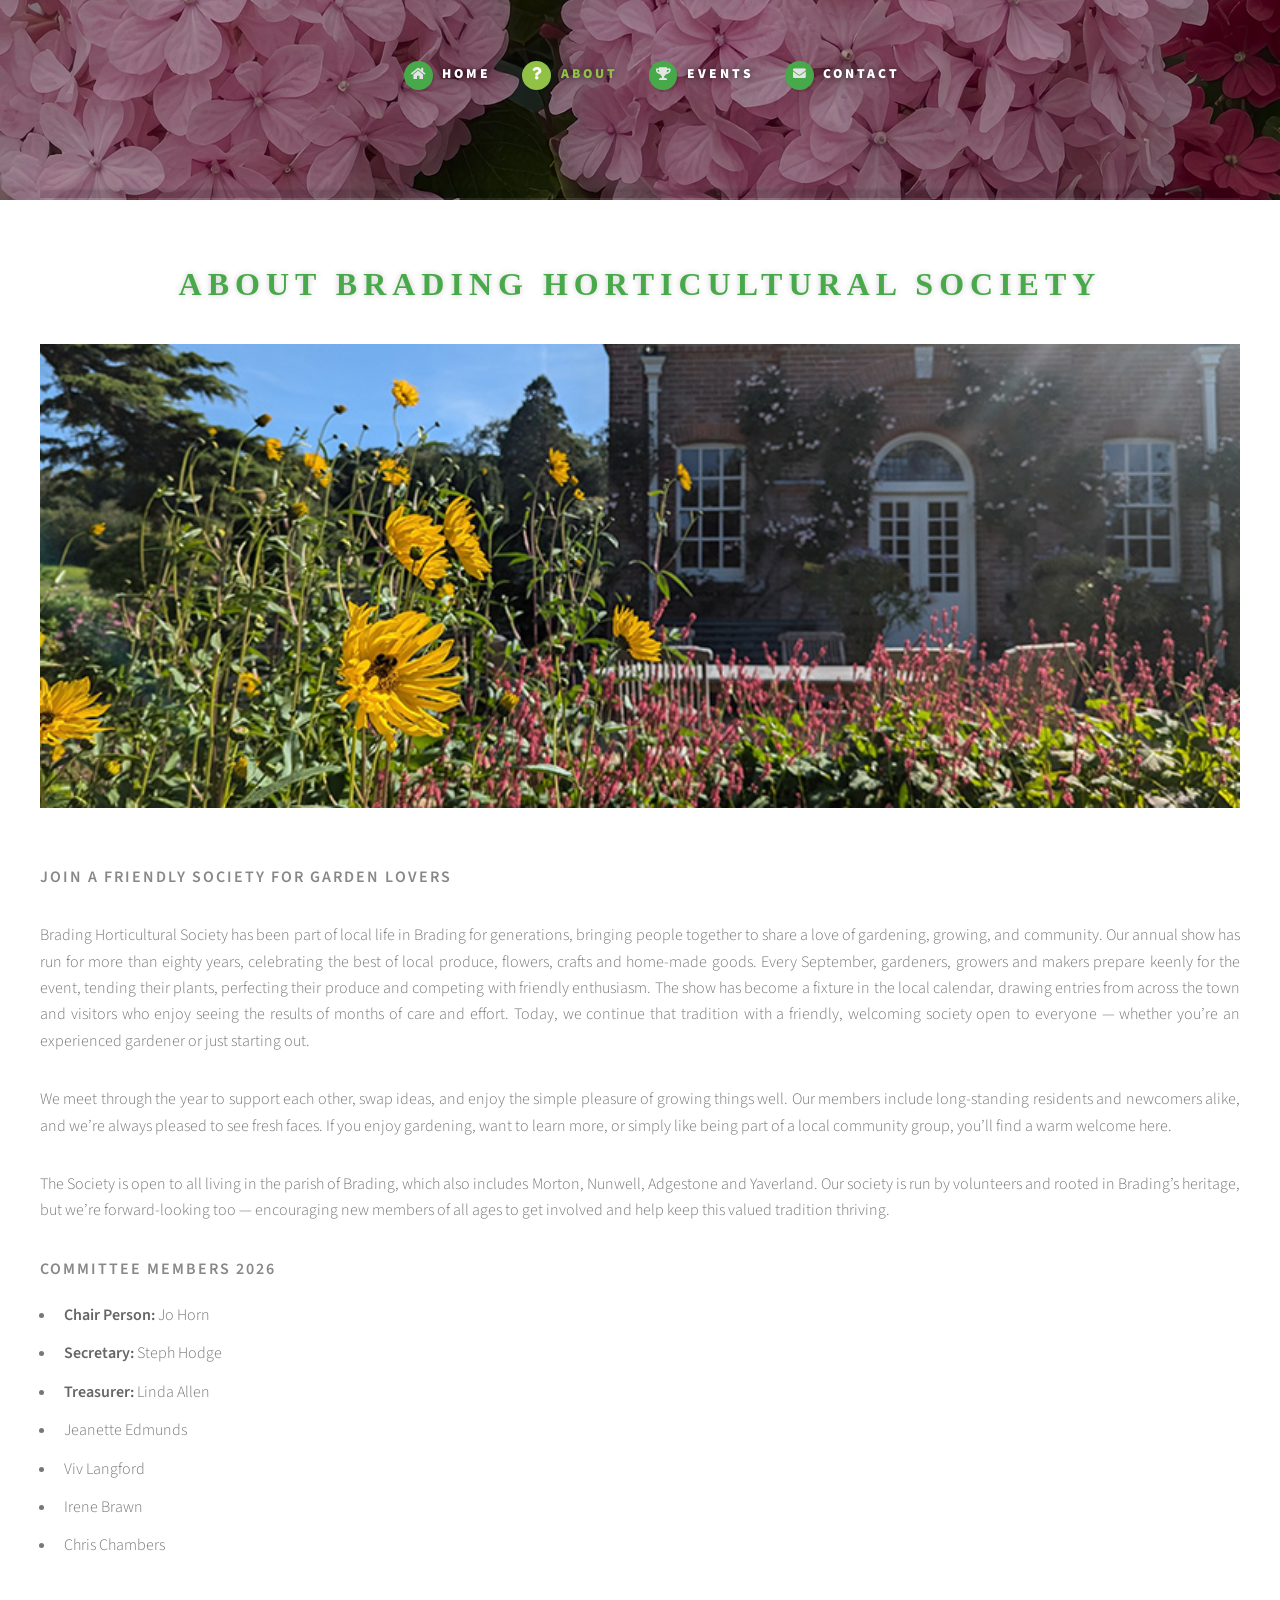
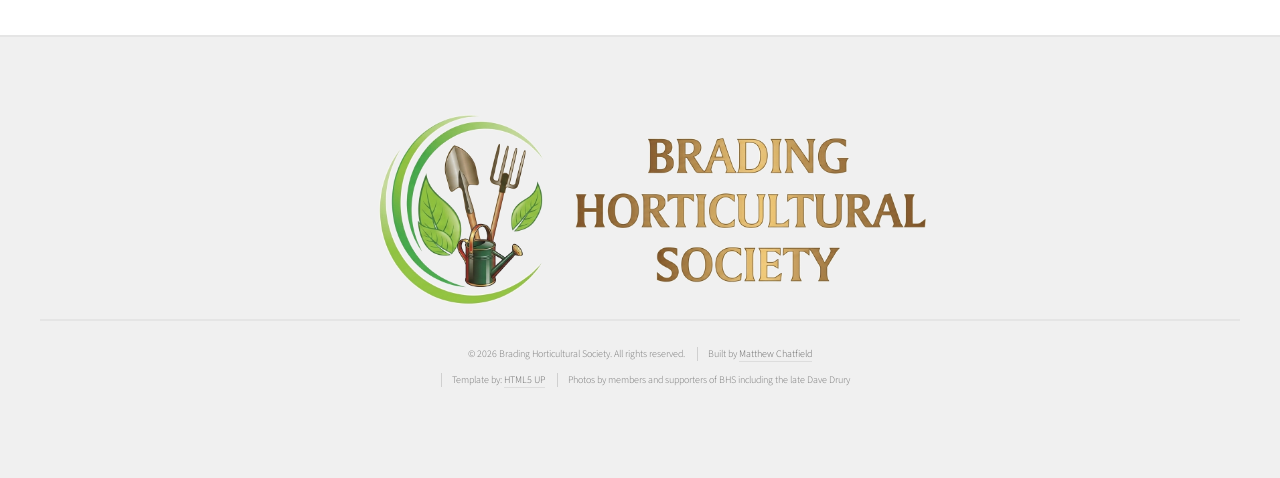
==== commit 08e64127: "Replaced images with client-supplied; added footer credit" ====
--- a/about.html
+++ b/about.html
@@ -154,8 +154,9 @@
 			<div id="copyright" class="container">
 				<ul class="links">
 					<li>&copy; <span id="year"></span> Brading Horticultural Society. All rights reserved.</li>
-					<li>Built by <a href="https://matthewchatfield.com">Matthew Chatfield</a></li>
+					<li>Built by <a href="https://matthewchatfield.com">Matthew Chatfield<br /></a></li>
 					<li>Template by: <a nofollow href="http://html5up.net">HTML5 UP</a></li>
+					<li>Photos by members and supporters of BHS including the late Dave Drury</li>
 				</ul>
 			</div>
 		</section>
--- a/assets/css/main.css
+++ b/assets/css/main.css
@@ -2061,7 +2061,7 @@
 #header {
   position: relative;
   text-align: center;
-  background: #333 url("../../images/bhs-hero-1.jpg") no-repeat center center;
+  background: #333 url("../../images/hydrangeas-viv-hero.jpg") no-repeat center center;
   background-size: cover;
   color: #fff;
   overflow: hidden;
@@ -2278,7 +2278,7 @@
   text-align: left;
   border: solid 1px #e5e5e5;
   border-radius: 4px;
-  background: var(--header-light)
+  background: var(--header-light);
   background: rgba(255, 255, 255, 0.965);
   box-shadow: 0px 2px 2px 0px rgba(0, 0, 0, 0.1);
   padding: 0.75em 0 0.5em 0;
@@ -2386,7 +2386,7 @@
     inset 0px 8px 0px 0px #fff;
   position: relative;
   text-transform: uppercase;
-  background: url("../../images/bhs-home-1.jpg");
+  background: url("../../images/bhs-show-1.jpg");
   background-size: cover;
   padding: 10em 0;
 }
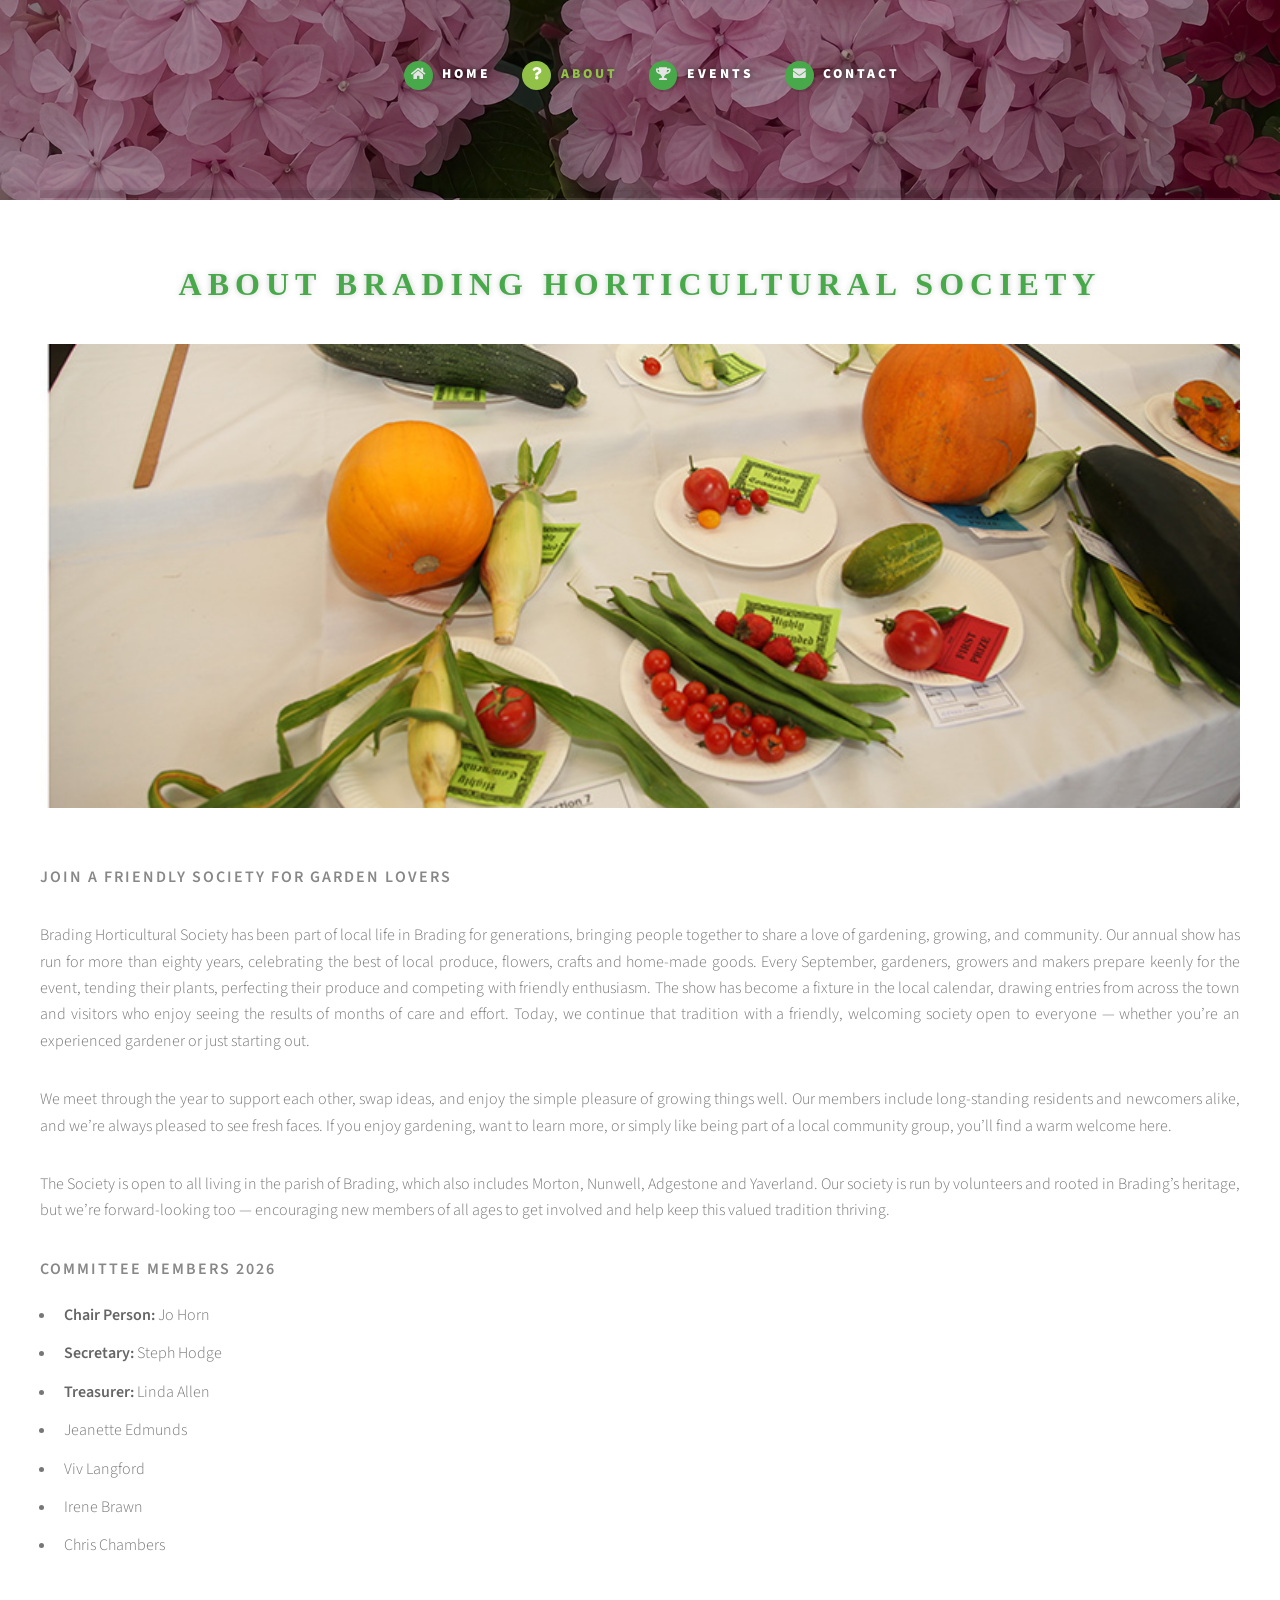
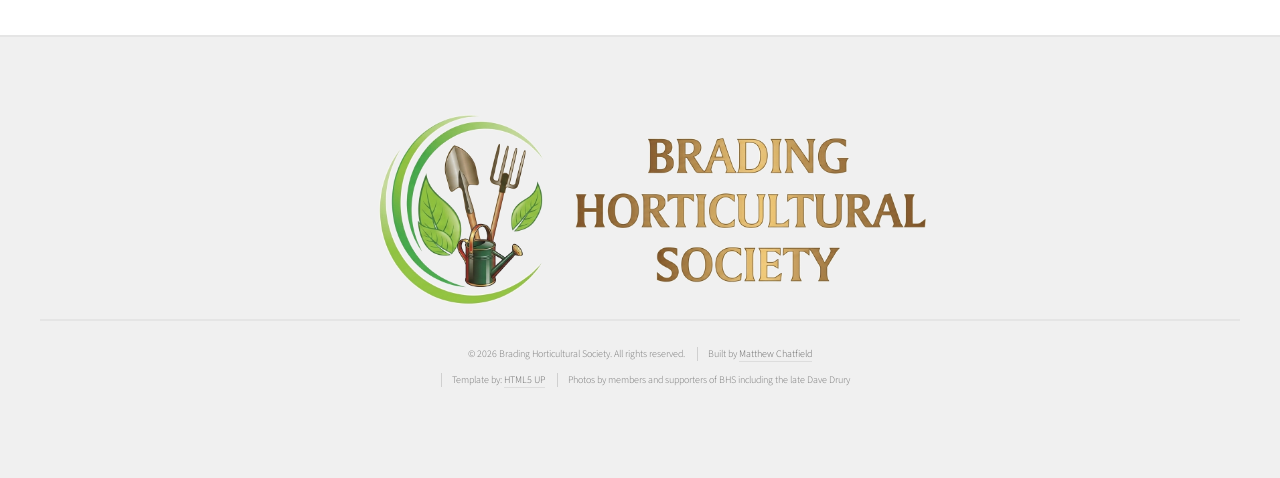
==== commit 2b2d591a: "Add BHS_best_in_show.jpg image file" ====
--- a/about.html
+++ b/about.html
@@ -18,7 +18,7 @@
 	<meta name="twitter:description"
 		content="Brading Horticultural Society has been part of local life in Brading for generations, bringing people together to share a love of gardening, growing, and community." />
 	<meta name="twitter:image" content="https://bradinghorticulturalsociety.org.uk/images/bhs-logo.png" />
-	<link rel="stylesheet" href="assets/css/main.css" />
+	<link rel="stylesheet" href="assets/css/main.css?v=100" />
 	<script type="application/ld+json">
 	{
 	  "@context": "https://schema.org",
@@ -78,7 +78,13 @@
 						<li><a class="icon solid fa-home" href="index.html"><span>Home</span></a></li>
 						<li class="active"><a class="icon solid fa-question" href="about.html"><span>About</span></a>
 						</li>
-						<li><a class="icon solid fa-trophy" href="events.html"><span>Events</span></a></li>
+						<li>
+							<a class="icon solid fa-trophy" href="events.html"><span>Events</span></a>
+							<ul>
+								<li><a href="events.html">Events</a></li>
+								<li><a href="show-2026.html">Show 2026</a></li>
+							</ul>
+						</li>
 						<li><a class="icon solid fa-envelope" href="contact.html"><span>Contact</span></a></li>
 
 					</ul>
@@ -97,8 +103,8 @@
 						<header class="page-header">
 							<h1>About Brading Horticultural Society</h1>
 						</header>
-						<span class="image featured"><img src="images/nunwell1.jpg"
-								alt="Flowers at Nunwell House" /></span>
+						<span class="image featured"><img src="images/BHS-exhibits.jpg"
+								alt="Exhibits at the Brading Horticultural Society Show" /></span>
 						<h3>Join a Friendly Society for Garden Lovers</h3>
 						<p>
 						<p>Brading Horticultural Society has been part of local life in Brading for generations,
@@ -123,7 +129,9 @@
 							like
 							being part of a local community group, you’ll find a warm welcome here.</p>
 
-						<p>The Society is open to all living in the parish of Brading, which also includes Morton, Nunwell, Adgestone and Yaverland. Our society is run by volunteers and rooted in Brading’s heritage, but we’re forward-looking
+						<p>The Society is open to all living in the parish of Brading, which also includes Morton,
+							Nunwell, Adgestone and Yaverland. Our society is run by volunteers and rooted in Brading’s
+							heritage, but we’re forward-looking
 							too
 							— encouraging new members of all ages to get involved and help keep this valued tradition
 							thriving.</p>
--- a/assets/css/main.css
+++ b/assets/css/main.css
@@ -9,12 +9,12 @@
 */
 
 :root {
-  --primary-colour: #48A94A;
+  --primary-colour: #48a94a;
   --text-main: #474747;
-  --hover-colour: #92C148;
+  --hover-colour: #92c148;
   --border-light: #7a7a7a;
   --header-light: #fff;
-  --active-colour: #A46E44;
+  --active-colour: #a46e44;
 }
 
 html,
@@ -1625,6 +1625,17 @@
   width: 100%;
 }
 
+/* Trophy image spacing and responsive defaults */
+.trophy-image {
+  display: block;
+  margin-bottom: 1rem;
+}
+.trophy-image img {
+  display: block;
+  width: 100%;
+  height: auto;
+}
+
 .image.featured {
   display: block;
   width: 100%;
@@ -1833,16 +1844,32 @@
   color: #555 !important;
 }
 
-form ::-moz-placeholder {
+/* Placeholder styles: vendor fallbacks plus standard */
+form input::-webkit-input-placeholder,
+form textarea::-webkit-input-placeholder {
   color: #555 !important;
 }
 
-form :-ms-input-placeholder {
+form input::-moz-placeholder,
+form textarea::-moz-placeholder {
   color: #555 !important;
 }
 
-form ::-moz-focus-inner {
+form input:-ms-input-placeholder,
+form textarea:-ms-input-placeholder {
+  color: #555 !important;
+}
+
+form input::placeholder,
+form textarea::placeholder {
+  color: #555 !important;
+}
+
+/* Keep focus-inner reset attached to inputs/buttons (Firefox) */
+input::-moz-focus-inner,
+button::-moz-focus-inner {
   border: 0;
+  padding: 0;
 }
 
 /* Table */
@@ -2061,7 +2088,8 @@
 #header {
   position: relative;
   text-align: center;
-  background: #333 url("../../images/hydrangeas-viv-hero.jpg") no-repeat center center;
+  background: #333 url("../../images/hydrangeas-viv-hero.jpg") no-repeat center
+    center;
   background-size: cover;
   color: #fff;
   overflow: hidden;
@@ -2121,9 +2149,7 @@
   font-size: 2em;
   letter-spacing: 6px;
   padding-bottom: 1.25em;
-
-}
-
+}
 
 /* Intro split section: two-column 60/40 on desktop, stacked with image on top on small screens */
 #intro-split {
@@ -2186,8 +2212,6 @@
   color: #ffffff;
   text-shadow: 0 0px 6px rgba(0, 0, 0, 0.8);
 }
-
-
 
 /* Nav */
 
@@ -2266,12 +2290,18 @@
 #nav > ul > li.active > a:before,
 #nav > ul > li:hover > a:before {
   background: var(--hover-colour);
-  color: var(--header-light)
+  color: var(--header-light);
 }
 
 #nav > ul > li.active > a > span,
 #nav > ul > li:hover > a > span {
   color: var(--hover-colour);
+}
+
+#nav > ul > li > ul li.active > a,
+#nav > ul > li > ul li > a:hover {
+  background: var(--hover-colour);
+  color: var(--header-light);
 }
 
 .dropotron {
@@ -2519,8 +2549,7 @@
   text-align: center;
   margin-top: 6em;
   padding-top: 4em;
-  font-size:x-small;
-
+  font-size: x-small;
 }
 
 /* XLarge */
@@ -2994,7 +3023,6 @@
 
   /* Copyright */
 
-
   #copyright .links {
     margin-bottom: 0;
   }
@@ -3004,7 +3032,6 @@
     padding-left: 0;
     margin-left: 0;
     border-left: 0;
-
   }
 }
 
@@ -3053,6 +3080,37 @@
   border-bottom-color: var(--primary-colour);
 }
 
+.event-tabs li {
+  display: inline-flex;
+  flex: 1 1 auto;
+  min-width: 140px;
+}
+
+.event-tab-link {
+  display: inline-flex;
+  align-items: center;
+  justify-content: center;
+  width: 100%;
+}
+
+@media screen and (max-width: 768px) {
+  .event-tabs {
+    justify-content: stretch;
+    gap: 0.5em;
+  }
+
+  .event-tabs li {
+    flex: 1 1 calc(50% - 0.5em);
+    min-width: 0;
+  }
+}
+
+@media screen and (max-width: 520px) {
+  .event-tabs li {
+    flex: 1 1 100%;
+  }
+}
+
 .events-grid {
   display: grid;
   grid-template-columns: 1fr;
@@ -3069,10 +3127,18 @@
   border-radius: 6px;
   overflow: hidden;
   box-shadow: 0 2px 8px rgba(0, 0, 0, 0.08);
-  -moz-transition: box-shadow 0.3s ease-in-out, transform 0.3s ease-in-out;
-  -webkit-transition: box-shadow 0.3s ease-in-out, transform 0.3s ease-in-out;
-  -ms-transition: box-shadow 0.3s ease-in-out, transform 0.3s ease-in-out;
-  transition: box-shadow 0.3s ease-in-out, transform 0.3s ease-in-out;
+  -moz-transition:
+    box-shadow 0.3s ease-in-out,
+    transform 0.3s ease-in-out;
+  -webkit-transition:
+    box-shadow 0.3s ease-in-out,
+    transform 0.3s ease-in-out;
+  -ms-transition:
+    box-shadow 0.3s ease-in-out,
+    transform 0.3s ease-in-out;
+  transition:
+    box-shadow 0.3s ease-in-out,
+    transform 0.3s ease-in-out;
   margin: 0;
 }
 
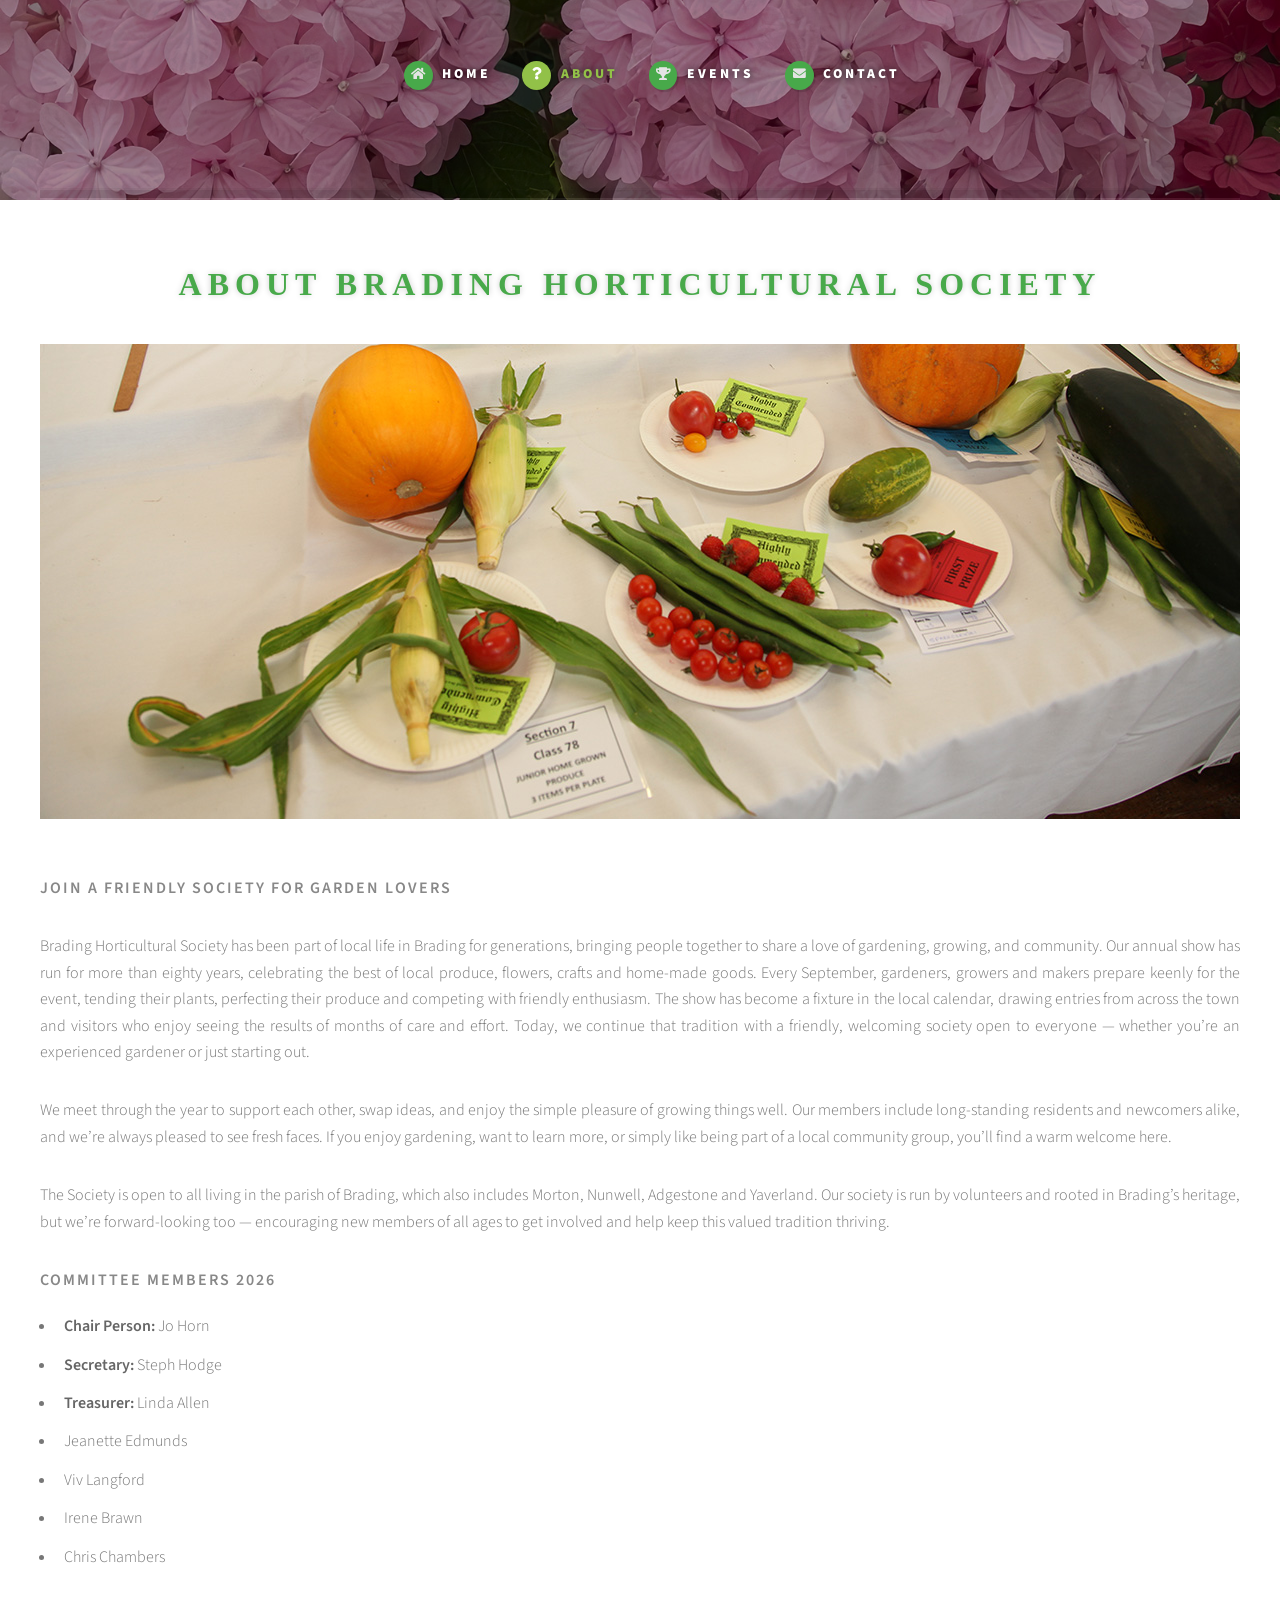
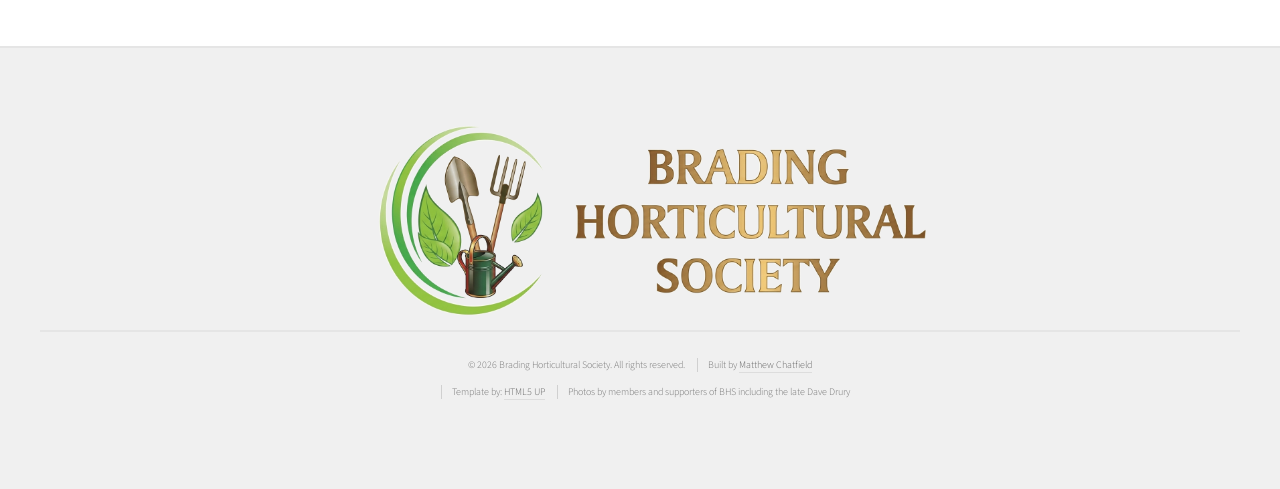
==== commit 9e08f209: "Add canonical links to HTML pages for SEO optimization" ====
--- a/about.html
+++ b/about.html
@@ -4,6 +4,7 @@
 
 <head>
 	<title>About Brading Horticultural Society</title>
+	<link rel="canonical" href="https://bradinghorticulturalsociety.org.uk/about.html" />
 	<meta charset="utf-8" />
 	<meta name="viewport" content="width=device-width, initial-scale=1, user-scalable=no" />
 	<meta property="og:title" content="About Brading Horticultural Society" />
